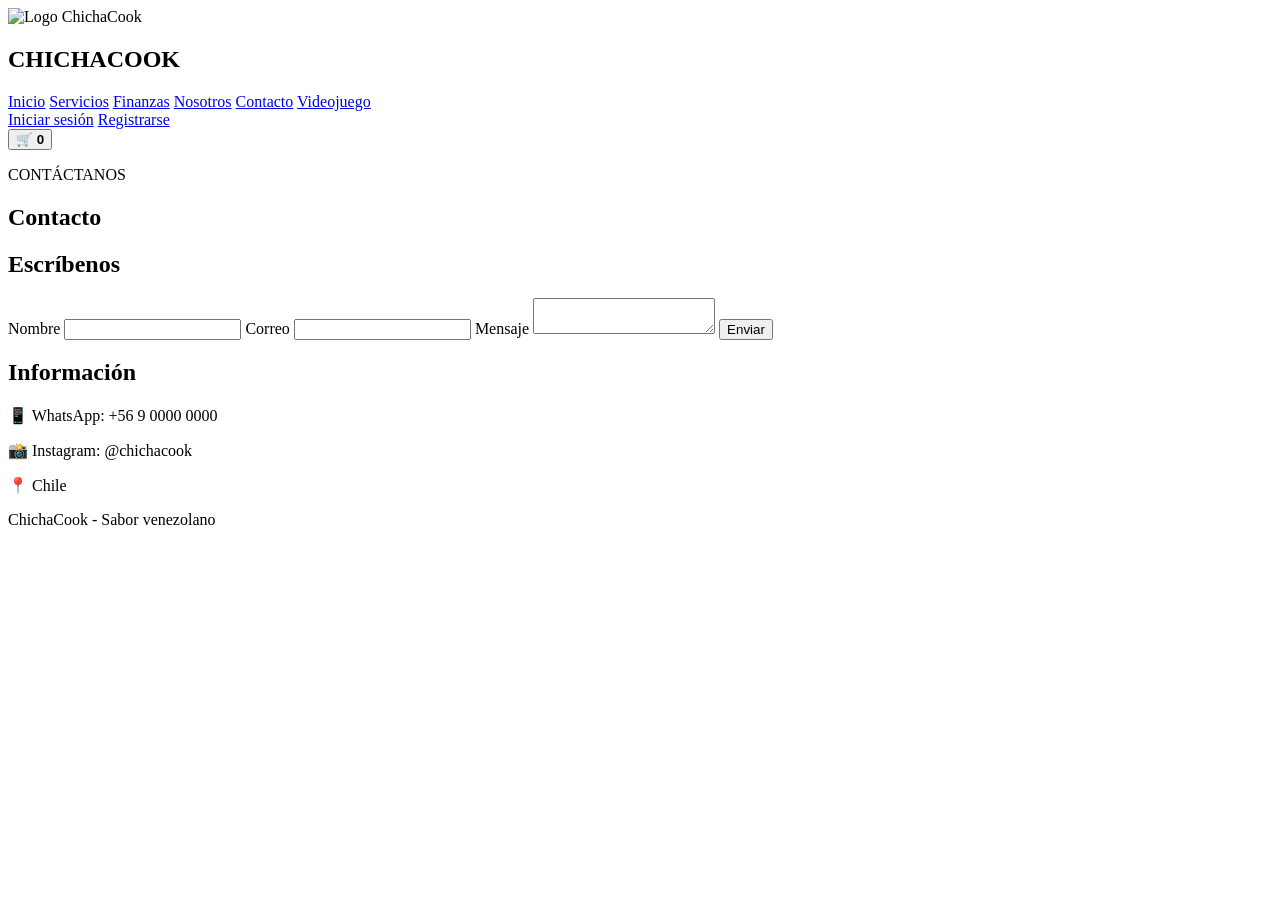
==== contacto.html @ a8760a9f "Add files via upload" ====
<!DOCTYPE html>
<html lang="es">
<head>
    <meta charset="UTF-8">
    <meta name="viewport" content="width=device-width, initial-scale=1.0">
    <link rel="icon" type="image/jpeg" href="imagenes/ChichaCook.png">
    <title>Contacto - ChichaCook</title>
    <link rel="stylesheet" href="css/style.css">
</head>
<body>

<header>
    <div class="logo">
        <img src="imagenes/ChichaCook.png" alt="Logo ChichaCook">
        <h2><span>CHICHA</span>COOK</h2>
    </div>

    <nav class="main-nav" aria-label="Navegación principal">
        <a href="index.html">Inicio</a>
        <a href="servicios.html">Servicios</a>
        <a href="finanzas.html">Finanzas</a>
        <a href="nosotros.html">Nosotros</a>
        <a href="contacto.html">Contacto</a>
        <a href="videojuego.html">Videojuego</a>
    </nav>

    <div class="header-actions">
        <nav class="account-nav" aria-label="Cuenta">
            <a href="login.html">Iniciar sesión</a>
            <a href="registrarse.html">Registrarse</a>
        </nav>
        <button type="button" onclick="mostrarCarrito()" aria-label="Mostrar carrito">🛒 <b id="cantidad">0</b></button>
    </div>
</header>

<section class="seccion">
    <p class="amarillo">CONTÁCTANOS</p>
    <h1>Contacto</h1>

    <div class="contacto">
        <div class="tarjeta">
            <h2>Escríbenos</h2>

            <form onsubmit="enviar(event)">
                <label>Nombre</label>
                <input id="nombre" type="text" required>

                <label>Correo</label>
                <input type="email" required>

                <label>Mensaje</label>
                <textarea required></textarea>

                <button class="boton" type="submit">Enviar</button>
            </form>
        </div>

        <div class="tarjeta">
            <h2>Información</h2>
            <p>📱 WhatsApp: +56 9 0000 0000</p>
            <p>📸 Instagram: @chichacook</p>
            <p>📍 Chile</p>
        </div>
    </div>
</section>

<footer>
    <p>ChichaCook - Sabor venezolano <span class="bandera-venezuela" role="img" aria-label="Bandera de Venezuela"></span></p>
</footer>

<div id="carrito" class="carrito"></div>

<script src="js/script.js"></script>
</body>
</html>
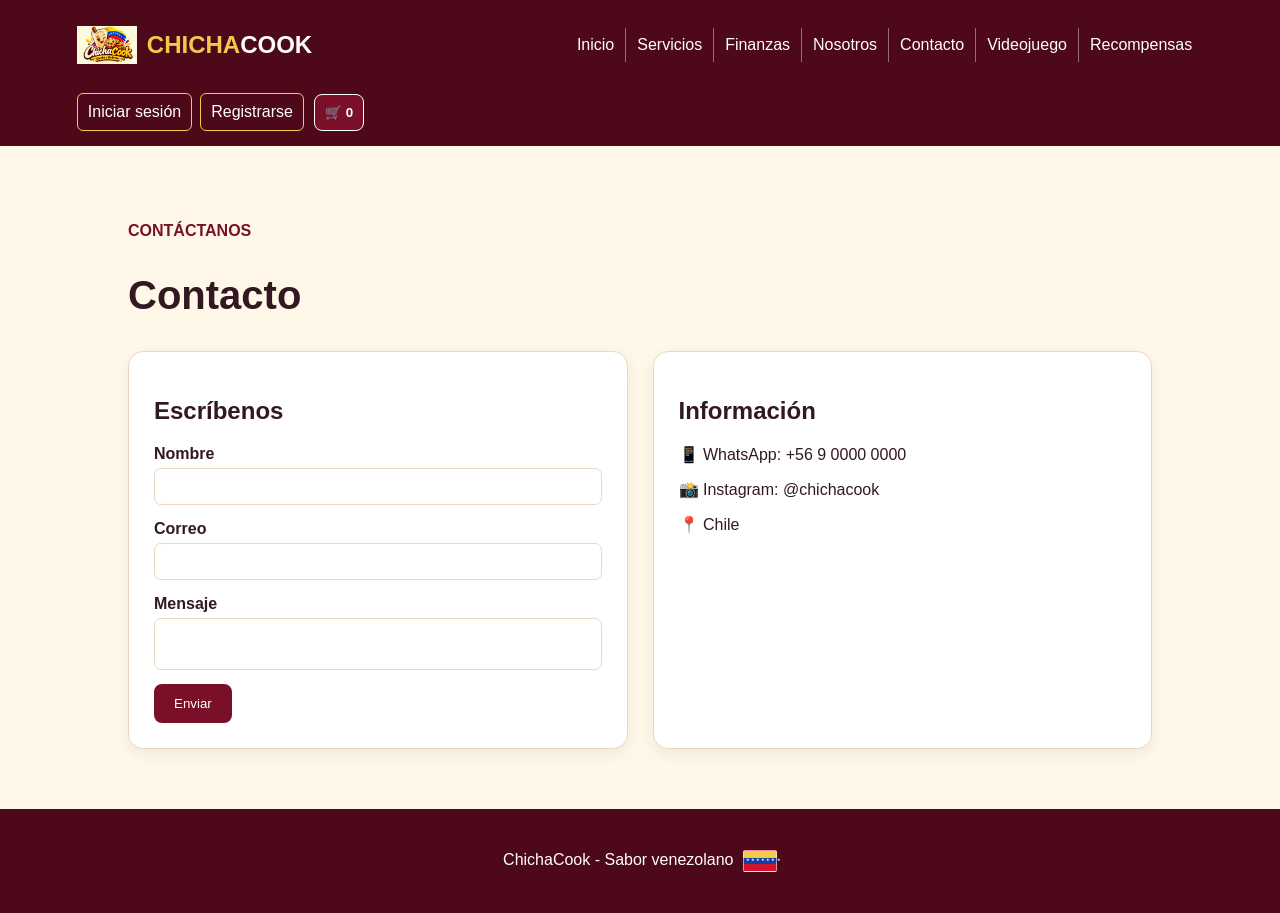
==== commit 90cb2b9c: "Add files via upload" ====
--- a/contacto.html
+++ b/contacto.html
@@ -23,6 +23,7 @@
         <a href="nosotros.html">Nosotros</a>
         <a href="contacto.html">Contacto</a>
         <a href="videojuego.html">Videojuego</a>
+        <a href="recompensas.html">Recompensas</a>
     </nav>
 
     <div class="header-actions">
--- a/css/style.css
+++ b/css/style.css
@@ -0,0 +1,1400 @@
+*{
+    
+}
+
+body {
+    margin: 0;
+    min-height: 100vh;
+    display: flex;
+    flex-direction: column;
+    font-family: Arial;
+    background: #fff8e8;
+    color: #321820;
+}
+
+header {
+    background: #4d0919;
+    color: white;
+    padding: 15px 6%;
+    display: flex;
+    align-items: center;
+    flex-wrap: wrap;
+    gap: 18px;
+}
+
+.logo {
+    display: flex;
+    align-items: center;
+    gap: 10px;
+    margin-right: auto;
+}
+
+.logo img {
+    width: 60px;
+    height: 60px;
+    object-fit: contain;
+}
+
+.logo h2 {
+    margin: 0;
+}
+
+header h2 {
+    margin-right: 0;
+}
+
+header h2 span {
+    color: #f2c94c;
+}
+
+.main-nav,
+.account-nav {
+    display: flex;
+    align-items: center;
+}
+
+.main-nav {
+    gap: 0;
+}
+
+.main-nav a {
+    padding: 8px 11px;
+    border-right: 1px solid #ffffff66;
+    white-space: nowrap;
+}
+
+.main-nav a:last-child {
+    border-right: 0;
+}
+
+.account-nav {
+    gap: 8px;
+}
+
+.account-nav a {
+    padding: 9px 10px;
+    border: 1px solid #f2c94c;
+    border-radius: 6px;
+    white-space: nowrap;
+}
+
+.session-user {
+    color: white;
+    font-weight: bold;
+    white-space: nowrap;
+}
+
+.account-nav .logout-button {
+    padding: 9px 10px;
+    color: white;
+    background: #7a1028;
+    border: 1px solid #f2c94c;
+    border-radius: 6px;
+    white-space: nowrap;
+}
+
+.header-actions {
+    display: flex;
+    align-items: center;
+    gap: 10px;
+}
+
+.main-nav a,
+.account-nav a {
+    color: white;
+    text-decoration: none;
+}
+
+.main-nav a:hover,
+.account-nav a:hover {
+    color: #f2c94c;
+}
+
+header button {
+    background: #7a1028;
+    color: white;
+    border: 1px solid white;
+    padding: 10px;
+    border-radius: 8px;
+    cursor: pointer;
+}
+
+.inicio {
+    padding: 80px 10%;
+    display: flex;
+    justify-content: space-between;
+    align-items: center;
+    gap: 30px;
+}
+
+.inicio div {
+    max-width: 550px;
+}
+
+.inicio h1 {
+    font-size: 50px;
+}
+
+.inicio h1 span {
+    color: #7a1028;
+}
+
+.inicio a:not(.boton) {
+    color: #7a1028;
+    font-weight: bold;
+}
+
+.amarillo {
+    color: #7a1028;
+    font-weight: bold;
+}
+
+.boton {
+    display: inline-block;
+    background: #7a1028;
+    color: white;
+    border: none;
+    padding: 12px 20px;
+    border-radius: 8px;
+    text-decoration: none;
+    cursor: pointer;
+    margin-top: 10px;
+}
+
+.boton:hover {
+    background: #9d2940;
+}
+
+.seccion {
+    padding: 60px 10%;
+}
+
+.seccion h1 {
+    font-size: 40px;
+}
+
+.seccion h2 a {
+    color: #7a1028;
+    text-decoration: none;
+}
+
+.tarjeta {
+    background: white;
+    padding: 25px;
+    border-radius: 15px;
+    border: 1px solid #ead8c2;
+    box-shadow: 0 5px 15px #0001;
+}
+
+.tarjetas {
+    display: flex;
+    gap: 20px;
+    margin: 30px 0;
+}
+
+.tarjetas .tarjeta,
+.precio {
+    flex: 1;
+}
+
+.precio {
+    background: #7a1028;
+    color: white;
+    padding: 25px;
+    border-radius: 15px;
+}
+
+.precio h2 {
+    color: #f2c94c;
+}
+
+.pedido {
+    display: flex;
+    gap: 25px;
+}
+
+.pedido .tarjeta {
+    flex: 1;
+}
+
+label {
+    display: block;
+    margin-top: 15px;
+    font-weight: bold;
+}
+
+select,
+input,
+textarea {
+    width: 100%;
+    padding: 10px;
+    margin-top: 5px;
+    border: 1px solid #ead8c2;
+    border-radius: 7px;
+    box-sizing: border-box;
+}
+
+textarea {
+    resize: none;
+}
+
+.vaso {
+    font-size: 80px;
+}
+
+.contacto {
+    display: flex;
+    gap: 25px;
+}
+
+.contacto .tarjeta {
+    flex: 1;
+}
+
+.login-container {
+    display: grid;
+    grid-template-columns: minmax(240px, 360px) minmax(300px, 440px);
+    align-items: stretch;
+    justify-content: center;
+    gap: 24px;
+    padding: 55px 20px;
+}
+
+.auth-welcome {
+    display: flex;
+    flex-direction: column;
+    justify-content: center;
+    padding: 38px 32px;
+    color: white;
+    background: #4d0919;
+    border-bottom: 6px solid #f2c94c;
+    border-radius: 8px;
+    box-sizing: border-box;
+}
+
+.auth-welcome h1 {
+    margin: 8px 0 14px;
+    color: white;
+    font-size: 34px;
+}
+
+.auth-welcome p:last-child {
+    margin-bottom: 0;
+    line-height: 1.6;
+}
+
+.auth-eyebrow {
+    margin: 0;
+    color: #f2c94c;
+    font-size: 13px;
+    font-weight: bold;
+}
+
+.login-form,
+.register-form {
+    width: 100%;
+    max-width: 440px;
+    padding: 30px;
+    background: white;
+    border: 2px solid #7a1028;
+    border-top: 6px solid #f2c94c;
+    border-radius: 8px;
+    box-shadow: 0 8px 24px #4d091922;
+    box-sizing: border-box;
+}
+
+.login-form h2,
+.register-form h2 {
+    margin: 0 0 22px;
+    color: #7a1028;
+    text-align: center;
+}
+
+.login-form input:focus,
+.register-form input:focus {
+    outline: 2px solid #f2c94c;
+    border-color: #7a1028;
+}
+
+.btn-submit {
+    width: 100%;
+    margin-top: 22px;
+    padding: 12px 18px;
+    color: white;
+    background: #7a1028;
+    border: 0;
+    border-radius: 6px;
+    font: inherit;
+    font-weight: bold;
+    cursor: pointer;
+}
+
+.btn-submit:hover {
+    background: #9d2940;
+}
+
+.form-footer {
+    margin-top: 18px;
+    text-align: center;
+}
+
+.form-footer a {
+    color: #7a1028;
+}
+
+footer {
+    background: #4d0919;
+    color: white;
+    text-align: center;
+    padding: 25px;
+    margin-top: auto;
+}
+
+.bandera-venezuela {
+    position: relative;
+    display: inline-block;
+    width: 34px;
+    height: 22px;
+    margin-left: 5px;
+    vertical-align: middle;
+    border: 1px solid #ffffff88;
+    border-radius: 2px;
+    background: linear-gradient(to bottom, #f2c94c 0 33.33%, #173ea5 33.33% 66.66%, #cf142b 66.66% 100%);
+    box-sizing: border-box;
+}
+
+.bandera-venezuela::after {
+    position: absolute;
+    top: 7px;
+    left: 2px;
+    width: calc(100% - 4px);
+    color: white;
+    content: "★ ★ ★ ★ ★ ★ ★";
+    font-size: 4px;
+    line-height: 1;
+    text-align: center;
+    white-space: nowrap;
+}
+
+.carrito {
+    display: none;
+    position: fixed;
+    right: 20px;
+    top: 80px;
+    width: 300px;
+    max-width: calc(100% - 40px);
+    max-height: calc(100vh - 100px);
+    overflow-y: auto;
+    background: white;
+    padding: 20px;
+    border: 3px solid #f2c94c;
+    border-radius: 15px;
+    box-shadow: 0 5px 20px #0004;
+    z-index: 10;
+    box-sizing: border-box;
+}
+
+.carrito.mostrar {
+    display: block;
+}
+
+.cart-item {
+    padding: 12px 0;
+    border-bottom: 1px solid #ead8c2;
+}
+
+.cart-item label {
+    margin-top: 8px;
+}
+
+.cart-actions {
+    display: flex;
+    gap: 8px;
+}
+
+.cart-actions .boton {
+    flex: 1;
+    margin-top: 8px;
+    padding: 9px 10px;
+}
+
+.trabajadores {
+    display: grid;
+    grid-template-columns: repeat(3, 1fr);
+    gap: 20px;
+    margin-top: 30px;
+}
+
+.trabajador {
+    background: white;
+    padding: 25px;
+    text-align: center;
+    border-radius: 15px;
+    border: 1px solid #ead8c2;
+    box-shadow: 0 5px 15px #0001;
+}
+
+.trabajador h2 {
+    color: #7a1028;
+    margin-bottom: 5px;
+}
+
+.trabajador h3 {
+    color: #9d2940;
+}
+
+.foto {
+    font-size: 65px;
+    background: #f8e7b6;
+    width: 100px;
+    height: 100px;
+    margin: auto;
+    border-radius: 50%;
+    display: flex;
+    align-items: center;
+    justify-content: center;
+}
+
+.game-page {
+    width: min(100% - 48px, 1040px);
+    margin: 0 auto;
+    padding: 48px 0 64px;
+    box-sizing: border-box;
+}
+
+.game-welcome {
+    display: flex;
+    align-items: center;
+    gap: 28px;
+    padding: 32px;
+    color: white;
+    background: #4d0919;
+    border-bottom: 6px solid #f2c94c;
+    border-radius: 16px;
+    box-shadow: 0 8px 24px #4d091922;
+}
+
+.game-logo {
+    width: 112px;
+    height: 112px;
+    flex: 0 0 auto;
+    object-fit: contain;
+    padding: 10px;
+    background: white;
+    border-radius: 50%;
+    box-sizing: border-box;
+}
+
+.game-eyebrow {
+    margin: 0;
+    color: #a32840;
+    font-size: 13px;
+    font-weight: bold;
+    letter-spacing: 1.4px;
+}
+
+.game-welcome .game-eyebrow {
+    color: #f2c94c;
+}
+
+.game-welcome h1 {
+    margin: 8px 0 10px;
+    font-size: clamp(26px, 4vw, 38px);
+    line-height: 1.15;
+}
+
+.game-welcome div > p:last-child {
+    margin: 0;
+    color: #fff4e4;
+    line-height: 1.6;
+}
+
+.blackjack-section {
+    margin-top: 30px;
+    padding: 28px;
+    background: white;
+    border: 1px solid #ead8c2;
+    border-radius: 16px;
+    box-shadow: 0 8px 24px #32182012;
+}
+
+.blackjack-heading,
+.blackjack-footer {
+    display: flex;
+    align-items: center;
+    justify-content: space-between;
+    gap: 18px;
+}
+
+.blackjack-heading h2 {
+    margin: 6px 0 0;
+    color: #4d0919;
+    font-size: 28px;
+}
+
+.blackjack-score {
+    display: flex;
+    flex-wrap: wrap;
+    gap: 10px;
+}
+
+.blackjack-score span {
+    padding: 10px 14px;
+    color: #4d0919;
+    background: #fff8e8;
+    border: 1px solid #ead8c2;
+    border-radius: 999px;
+    white-space: nowrap;
+}
+
+.blackjack-score strong {
+    margin-left: 4px;
+    color: #7a1028;
+}
+
+.blackjack-table {
+    display: grid;
+    gap: 18px;
+    margin: 24px 0;
+    padding: 22px;
+    background: #176244;
+    border: 5px solid #4d0919;
+    border-radius: 24px;
+    box-shadow: inset 0 0 0 2px #f2c94c;
+}
+
+.blackjack-hand {
+    min-height: 142px;
+    padding: 16px;
+    color: white;
+    background: #ffffff0d;
+    border: 1px solid #ffffff38;
+    border-radius: 14px;
+}
+
+.hand-heading {
+    display: flex;
+    align-items: center;
+    justify-content: space-between;
+    gap: 12px;
+}
+
+.hand-heading h3 {
+    margin: 0;
+    font-size: 20px;
+}
+
+.hand-total {
+    color: #f2c94c;
+    font-weight: bold;
+}
+
+.playing-cards {
+    display: flex;
+    flex-wrap: wrap;
+    gap: 12px;
+    min-height: 106px;
+    margin-top: 14px;
+}
+
+.playing-card {
+    position: relative;
+    display: flex;
+    width: 72px;
+    height: 102px;
+    flex: 0 0 auto;
+    flex-direction: column;
+    justify-content: space-between;
+    padding: 8px;
+    color: #321820;
+    background: #fffdf7;
+    border: 2px solid #ead8c2;
+    border-radius: 9px;
+    box-shadow: 0 4px 8px #0003;
+    box-sizing: border-box;
+}
+
+.playing-card.is-dealing {
+    animation: card-deal 420ms cubic-bezier(.2, .8, .25, 1) both;
+}
+
+.playing-card.is-revealing {
+    transform-origin: center;
+    animation: card-reveal 460ms ease-out both;
+}
+
+.playing-cards .playing-card:nth-child(2) {
+    animation-delay: 90ms;
+}
+
+.playing-cards .playing-card:nth-child(3) {
+    animation-delay: 160ms;
+}
+
+.playing-cards .playing-card:nth-child(4) {
+    animation-delay: 230ms;
+}
+
+.playing-card .card-corner {
+    font-size: 16px;
+    font-weight: bold;
+    line-height: 1;
+}
+
+.playing-card .card-suit {
+    align-self: center;
+    font-size: 32px;
+    line-height: 1;
+}
+
+.playing-card.is-red {
+    color: #c51f35;
+}
+
+.playing-card.is-hidden {
+    align-items: center;
+    justify-content: center;
+    color: white;
+    background: repeating-linear-gradient(45deg, #7a1028, #7a1028 8px, #9d2940 8px, #9d2940 16px);
+    border: 3px solid #f2c94c;
+    font-size: 30px;
+}
+
+.blackjack-footer {
+    padding-top: 18px;
+    border-top: 1px solid #ead8c2;
+}
+
+.blackjack-footer p {
+    margin: 0;
+    color: #5c4045;
+    font-weight: bold;
+    line-height: 1.5;
+}
+
+.blackjack-footer .blackjack-message {
+    flex: 1 1 240px;
+    min-height: 24px;
+    padding: 14px 16px;
+    background: #fff8e8;
+    border-left: 4px solid #f2c94c;
+    border-radius: 8px;
+}
+
+.blackjack-message.is-win {
+    color: #176244;
+    background: #e8f5ed;
+    border-left-color: #248451;
+}
+
+.blackjack-message.is-loss {
+    color: #7a1028;
+    background: #fff0f1;
+    border-left-color: #c51f35;
+}
+
+.blackjack-message.is-tie {
+    color: #634c00;
+    background: #fff8d9;
+    border-left-color: #d6a900;
+}
+
+.blackjack-message.message-pop {
+    animation: message-pop 280ms ease-out;
+}
+
+.blackjack-actions {
+    display: flex;
+    flex-wrap: wrap;
+    justify-content: flex-end;
+    gap: 8px;
+}
+
+.bet-control {
+    display: flex;
+    align-items: center;
+    gap: 8px;
+    margin: 0;
+    color: #4d0919;
+    font-size: 14px;
+}
+
+.bet-control input {
+    width: 100px;
+    margin: 0;
+    padding: 10px;
+    font: inherit;
+    font-weight: bold;
+}
+
+.bet-control input:focus-visible {
+    outline: 2px solid #f2c94c;
+    border-color: #7a1028;
+}
+
+.blackjack-actions .bet-control input:disabled {
+    background: #f2ece7;
+}
+
+.blackjack-actions .boton {
+    margin-top: 0;
+    font: inherit;
+    font-weight: bold;
+}
+
+.blackjack-actions .boton:disabled {
+    background: #a99a9c;
+    cursor: not-allowed;
+}
+
+.roulette-section {
+    margin-top: 30px;
+    padding: 28px;
+    background: white;
+    border: 1px solid #ead8c2;
+    border-radius: 16px;
+    box-shadow: 0 8px 24px #32182012;
+}
+
+.roulette-heading {
+    display: flex;
+    align-items: center;
+    justify-content: space-between;
+    gap: 18px;
+}
+
+.roulette-heading h2 {
+    margin: 6px 0;
+    color: #4d0919;
+    font-size: 28px;
+}
+
+.roulette-heading div > p:last-child {
+    margin: 0;
+    color: #5c4045;
+}
+
+.roulette-balance {
+    flex: 0 0 auto;
+    margin: 0;
+    padding: 10px 14px;
+    color: #4d0919;
+    background: #fff8e8;
+    border: 1px solid #ead8c2;
+    border-radius: 999px;
+    font-weight: bold;
+}
+
+.roulette-balance strong {
+    color: #7a1028;
+}
+
+.roulette-layout {
+    display: grid;
+    grid-template-columns: minmax(0, 1fr) 220px;
+    align-items: center;
+    gap: 24px;
+    margin-top: 24px;
+}
+
+.roulette-table-wrap {
+    min-width: 0;
+    padding: 18px;
+    overflow-x: auto;
+    background: #176244;
+    border: 4px solid #4d0919;
+    border-radius: 16px;
+    box-shadow: inset 0 0 0 2px #f2c94c;
+}
+
+.roulette-board {
+    display: grid;
+    min-width: 470px;
+    grid-template-columns: repeat(13, minmax(30px, 1fr));
+    grid-template-rows: repeat(3, 44px);
+    gap: 4px;
+}
+
+.roulette-number {
+    color: white;
+    background: #252525;
+    border: 1px solid #ffffffaa;
+    border-radius: 5px;
+    font: inherit;
+    font-weight: bold;
+    cursor: pointer;
+    transition: transform 120ms ease, box-shadow 120ms ease;
+}
+
+.roulette-number.is-red {
+    background: #c51f35;
+}
+
+.roulette-number.is-green {
+    background: #16844f;
+}
+
+.roulette-number:hover,
+.roulette-number.is-selected {
+    z-index: 1;
+    outline: 3px solid #f2c94c;
+    outline-offset: 1px;
+    transform: scale(1.06);
+}
+
+.roulette-number:focus-visible,
+.roulette-bet-choice:focus-visible,
+.roulette-play .boton:focus-visible {
+    outline: 3px solid #f2c94c;
+    outline-offset: 3px;
+}
+
+.roulette-bet-options {
+    display: flex;
+    flex-wrap: wrap;
+    gap: 8px;
+    margin-top: 16px;
+}
+
+.roulette-bet-choice {
+    padding: 9px 15px;
+    color: #321820;
+    background: white;
+    border: 2px solid #ead8c2;
+    border-radius: 999px;
+    font: inherit;
+    font-weight: bold;
+    cursor: pointer;
+}
+
+.roulette-bet-choice.is-selected {
+    outline: 2px solid #f2c94c;
+    border-color: #7a1028;
+}
+
+.roulette-bet-choice.roulette-red {
+    color: white;
+    background: #c51f35;
+    border-color: #c51f35;
+}
+
+.roulette-bet-choice.roulette-black {
+    color: white;
+    background: #252525;
+    border-color: #252525;
+}
+
+.roulette-selection {
+    min-height: 22px;
+    margin: 12px 0 0;
+    color: white;
+    font-weight: bold;
+}
+
+.roulette-play {
+    display: flex;
+    align-items: center;
+    flex-direction: column;
+    gap: 12px;
+    text-align: center;
+}
+
+.roulette-wheel {
+    position: relative;
+    display: grid;
+    width: 136px;
+    height: 136px;
+    place-items: center;
+    background: repeating-conic-gradient(#c51f35 0deg 9.47deg, #202020 9.47deg 18.94deg, #16844f 18.94deg 28.42deg);
+    border: 8px solid #f2c94c;
+    border-radius: 50%;
+    box-shadow: 0 5px 14px #32182033, inset 0 0 0 6px #4d0919;
+}
+
+.roulette-ball-track {
+    position: absolute;
+    z-index: 1;
+    inset: 8px;
+    border-radius: 50%;
+    pointer-events: none;
+}
+
+.roulette-ball-track.is-spinning {
+    animation: roulette-ball-spin 1800ms cubic-bezier(.12, .75, .2, 1) both;
+}
+
+.roulette-ball {
+    position: absolute;
+    top: 2px;
+    left: 50%;
+    width: 12px;
+    height: 12px;
+    background: radial-gradient(circle at 35% 30%, #fff, #ddd 60%, #777);
+    border: 1px solid #4d0919;
+    border-radius: 50%;
+    box-shadow: 0 1px 4px #0009;
+    transform: translateX(-50%);
+}
+
+.roulette-wheel #roulette-result {
+    position: relative;
+    z-index: 2;
+    display: grid;
+    width: 56px;
+    height: 56px;
+    place-items: center;
+    color: #f2c94c;
+    background: #4d0919;
+    border: 2px solid #f2c94c;
+    border-radius: 50%;
+    font-size: 24px;
+    font-weight: bold;
+}
+
+.roulette-wheel.is-spinning {
+    animation: roulette-spin 1800ms cubic-bezier(.15, .7, .1, 1) both;
+}
+
+.roulette-play .bet-control {
+    justify-content: center;
+}
+
+.roulette-play .boton {
+    width: 100%;
+    max-width: 220px;
+    margin-top: 0;
+    font: inherit;
+    font-weight: bold;
+}
+
+.roulette-play .boton:disabled,
+.roulette-bet-choice:disabled,
+.roulette-number:disabled,
+.bet-control input:disabled {
+    cursor: not-allowed;
+    opacity: .65;
+}
+
+.roulette-message {
+    min-height: 42px;
+    margin: 0;
+    color: #5c4045;
+    font-weight: bold;
+    line-height: 1.5;
+}
+
+.roulette-message.is-win {
+    color: #176244;
+}
+
+.roulette-message.is-loss {
+    color: #7a1028;
+}
+
+@keyframes roulette-spin {
+    from {
+        transform: rotate(0);
+    }
+    to {
+        transform: rotate(1440deg);
+    }
+}
+
+@keyframes roulette-ball-spin {
+    from {
+        transform: rotate(0);
+    }
+    to {
+        transform: rotate(-1440deg);
+    }
+}
+
+@keyframes card-deal {
+    from {
+        opacity: 0;
+        transform: translate(-28px, -18px) rotate(-12deg) scale(.82);
+    }
+    to {
+        opacity: 1;
+        transform: translate(0, 0) rotate(0) scale(1);
+    }
+}
+
+@keyframes card-reveal {
+    from {
+        opacity: .55;
+        transform: rotateY(90deg);
+    }
+    to {
+        opacity: 1;
+        transform: rotateY(0);
+    }
+}
+
+@keyframes message-pop {
+    from {
+        opacity: .5;
+        transform: translateY(5px) scale(.98);
+    }
+    to {
+        opacity: 1;
+        transform: translateY(0) scale(1);
+    }
+}
+
+@media (prefers-reduced-motion: reduce) {
+    .playing-card.is-dealing,
+    .playing-card.is-revealing,
+    .blackjack-message.message-pop,
+    .roulette-wheel.is-spinning,
+    .roulette-ball-track.is-spinning {
+        animation-duration: 1ms;
+        animation-iteration-count: 1;
+    }
+}
+
+.rewards-page {
+    width: min(100% - 48px, 1000px);
+    margin: 0 auto;
+    padding: 54px 0 68px;
+    box-sizing: border-box;
+}
+
+.rewards-welcome {
+    padding: 36px;
+    color: white;
+    background: #4d0919;
+    border-bottom: 6px solid #f2c94c;
+    border-radius: 16px;
+    box-shadow: 0 8px 24px #4d091922;
+}
+
+.rewards-eyebrow {
+    margin: 0;
+    color: #a32840;
+    font-size: 13px;
+    font-weight: bold;
+    letter-spacing: 1.4px;
+}
+
+.rewards-welcome .rewards-eyebrow {
+    color: #f2c94c;
+}
+
+.rewards-welcome h1 {
+    margin: 10px 0;
+    font-size: clamp(30px, 5vw, 42px);
+}
+
+.rewards-welcome p:last-child {
+    margin: 0;
+    color: #fff4e4;
+    line-height: 1.6;
+}
+
+.reward-card {
+    display: flex;
+    align-items: center;
+    gap: 28px;
+    margin-top: 28px;
+    padding: 32px;
+    background: white;
+    border: 1px solid #ead8c2;
+    border-radius: 16px;
+    box-shadow: 0 8px 24px #32182012;
+}
+
+.reward-icon {
+    display: grid;
+    width: 144px;
+    height: 144px;
+    flex: 0 0 auto;
+    place-items: center;
+    background: #fff8e8;
+    border: 2px solid #f2c94c;
+    border-radius: 50%;
+    font-size: 76px;
+}
+
+.reward-details h2 {
+    margin: 6px 0 10px;
+    color: #4d0919;
+    font-size: 30px;
+}
+
+.reward-details > p:not(.rewards-eyebrow):not(.reward-cost):not(.redeem-message) {
+    margin: 0;
+    color: #5c4045;
+    line-height: 1.6;
+}
+
+.reward-details .reward-balance {
+    margin-top: 14px !important;
+    color: #176244 !important;
+    font-weight: bold;
+}
+
+.reward-cost {
+    margin: 18px 0 4px;
+    color: #7a1028;
+    font-size: 32px;
+    font-weight: bold;
+}
+
+.reward-cost span {
+    font-size: 17px;
+}
+
+.reward-details .boton {
+    font: inherit;
+    font-weight: bold;
+}
+
+.reward-details .boton:disabled {
+    background: #6b806f;
+    cursor: default;
+}
+
+.redeem-message {
+    margin: 14px 0 0;
+    color: #176244;
+    font-weight: bold;
+    line-height: 1.5;
+}
+
+.redeem-message.is-redeem-error {
+    color: #7a1028;
+}
+
+@media (max-width: 900px) {
+    header {
+        justify-content: space-between;
+    }
+
+    .logo {
+        margin-right: auto;
+    }
+
+    .main-nav {
+        order: 3;
+        width: 100%;
+        overflow-x: auto;
+        justify-content: center;
+        padding: 5px 0;
+    }
+}
+
+@media (max-width: 700px) {
+    .login-container {
+        grid-template-columns: minmax(0, 440px);
+        gap: 16px;
+        padding: 36px 20px;
+    }
+
+    .auth-welcome {
+        padding: 26px 24px;
+    }
+
+    .auth-welcome h1 {
+        font-size: 28px;
+    }
+
+    .header-actions {
+        width: 100%;
+        justify-content: flex-end;
+    }
+
+    .main-nav {
+        justify-content: flex-start;
+    }
+
+    .inicio,
+    .pedido,
+    .tarjetas,
+    .contacto {
+        flex-direction: column;
+    }
+
+    .inicio h1 {
+        font-size: 35px;
+    }
+
+    .trabajadores {
+        grid-template-columns: repeat(1, 1fr);
+    }
+
+    .seccion {
+        padding: 40px 6%;
+    }
+
+    .game-page {
+        width: min(100% - 32px, 640px);
+        padding: 32px 0 44px;
+    }
+
+    .rewards-page {
+        width: min(100% - 32px, 640px);
+        padding: 36px 0 48px;
+    }
+
+    .game-welcome {
+        gap: 20px;
+        padding: 26px;
+    }
+
+    .game-logo {
+        width: 88px;
+        height: 88px;
+    }
+
+    .blackjack-section {
+        padding: 22px;
+    }
+
+    .blackjack-heading {
+        align-items: flex-start;
+        flex-direction: column;
+    }
+
+    .blackjack-table {
+        padding: 14px;
+    }
+
+    .roulette-section {
+        padding: 22px;
+    }
+
+    .roulette-layout {
+        grid-template-columns: minmax(0, 1fr);
+    }
+
+    .roulette-play {
+        display: grid;
+        grid-template-columns: auto 1fr;
+        justify-items: center;
+    }
+
+    .roulette-wheel {
+        grid-row: span 3;
+    }
+}
+
+@media (max-width: 420px) {
+    .game-page {
+        width: min(100% - 24px, 360px);
+    }
+
+    .game-welcome {
+        align-items: flex-start;
+        flex-direction: column;
+        padding: 22px;
+    }
+
+    .game-logo {
+        width: 72px;
+        height: 72px;
+    }
+
+    .rewards-page {
+        width: min(100% - 24px, 360px);
+    }
+
+    .rewards-welcome {
+        padding: 24px;
+    }
+
+    .reward-card {
+        align-items: flex-start;
+        flex-direction: column;
+        gap: 20px;
+        padding: 22px;
+    }
+
+    .reward-icon {
+        width: 100px;
+        height: 100px;
+        font-size: 54px;
+    }
+
+    .reward-details h2 {
+        font-size: 26px;
+    }
+
+    .blackjack-section {
+        padding: 18px 14px;
+    }
+
+    .roulette-section {
+        padding: 18px 14px;
+    }
+
+    .roulette-heading {
+        align-items: flex-start;
+        flex-direction: column;
+    }
+
+    .roulette-heading h2 {
+        font-size: 24px;
+    }
+
+    .roulette-table-wrap {
+        padding: 12px;
+    }
+
+    .roulette-play {
+        grid-template-columns: 1fr;
+    }
+
+    .roulette-wheel {
+        grid-row: auto;
+    }
+
+    .blackjack-heading h2 {
+        font-size: 24px;
+    }
+
+    .blackjack-score {
+        gap: 7px;
+    }
+
+    .blackjack-score span {
+        padding: 8px 10px;
+        font-size: 14px;
+    }
+
+    .blackjack-table {
+        padding: 10px;
+        border-radius: 18px;
+    }
+
+    .blackjack-hand {
+        padding: 12px 10px;
+    }
+
+    .playing-cards {
+        gap: 8px;
+    }
+
+    .playing-card {
+        width: 60px;
+        height: 86px;
+        padding: 6px;
+    }
+
+    .playing-card .card-suit {
+        font-size: 26px;
+    }
+
+    .blackjack-footer {
+        align-items: stretch;
+        flex-direction: column;
+    }
+
+    .blackjack-actions {
+        justify-content: stretch;
+    }
+
+    .blackjack-actions .boton {
+        flex: 1 1 130px;
+    }
+}
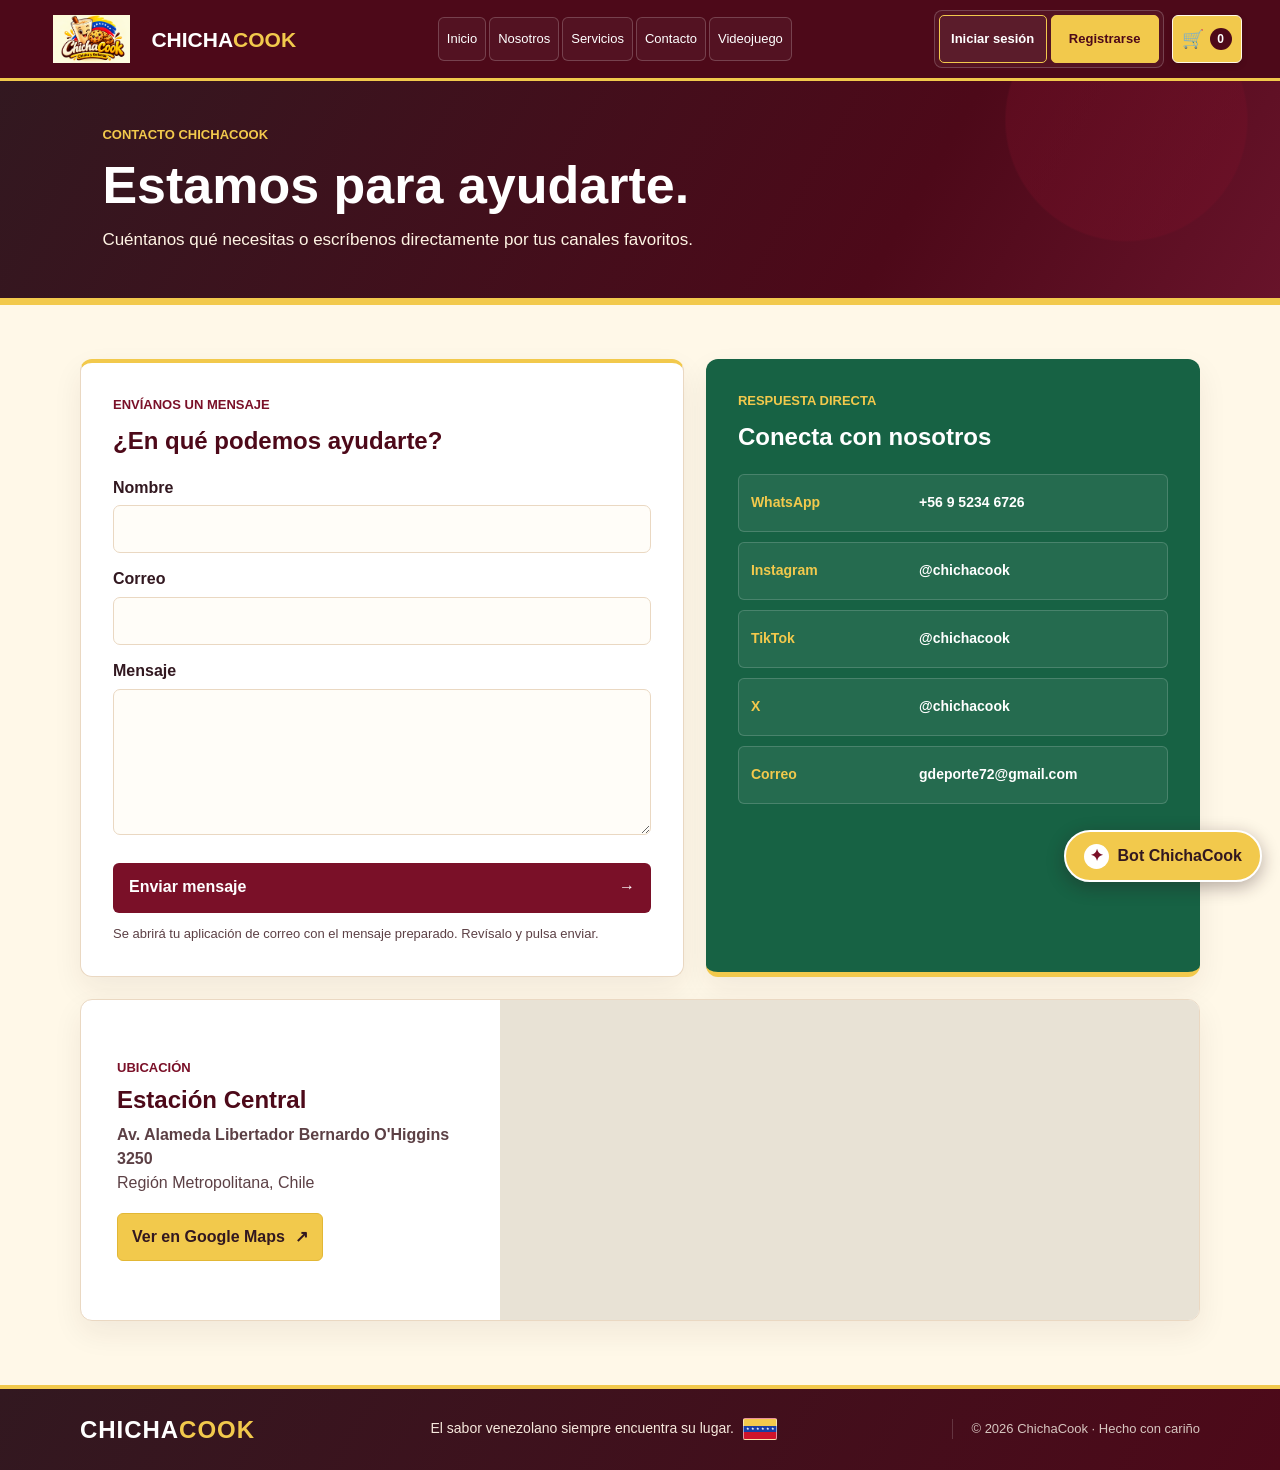
==== commit 3b5a3e30: "Add files via upload" ====
--- a/contacto.html
+++ b/contacto.html
@@ -4,26 +4,28 @@
 <head>
     <meta charset="UTF-8">
     <meta name="viewport" content="width=device-width, initial-scale=1.0">
-    <link rel="icon" type="image/jpeg" href="imagenes/ChichaCook.png">
+    <link rel="icon" type="image/png" href="imagenes/ChichaCook.png">
     <title>Contacto - ChichaCook</title>
     <link rel="stylesheet" href="css/style.css">
 </head>
 <body>
 
 <header>
-    <div class="logo">
-        <img src="imagenes/ChichaCook.png" alt="Logo ChichaCook">
-        <h2><span>CHICHA</span>COOK</h2>
-    </div>
+    <a class="logo" href="index.html" aria-label="ChichaCook, inicio">
+        <img src="imagenes/ChichaCook.png" alt="Logotipo de ChichaCook" decoding="async">
+        <span class="logo-name"><span>CHICHA</span><span class="logo-accent">COOK</span></span>
+    </a>
 
-    <nav class="main-nav" aria-label="Navegación principal">
-        <a href="index.html">Inicio</a>
+    <button class="menu-toggle" type="button" onclick="toggleMenu()" aria-label="Abrir menú" aria-expanded="false" aria-controls="main-nav">
+        <span class="menu-icon" aria-hidden="true"></span>
+    </button>
+
+    <nav class="main-nav" id="main-nav" aria-label="Navegación principal">
+                <a href="index.html">Inicio</a>
+        <a href="nosotros.html">Nosotros</a>
         <a href="servicios.html">Servicios</a>
-        <a href="finanzas.html">Finanzas</a>
-        <a href="nosotros.html">Nosotros</a>
         <a href="contacto.html">Contacto</a>
         <a href="videojuego.html">Videojuego</a>
-        <a href="recompensas.html">Recompensas</a>
     </nav>
 
     <div class="header-actions">
@@ -31,43 +33,79 @@
             <a href="login.html">Iniciar sesión</a>
             <a href="registrarse.html">Registrarse</a>
         </nav>
-        <button type="button" onclick="mostrarCarrito()" aria-label="Mostrar carrito">🛒 <b id="cantidad">0</b></button>
+        <button type="button" onclick="mostrarCarrito()" aria-label="Mostrar carrito" aria-expanded="false"><span class="cart-icon" aria-hidden="true">🛒</span><b id="cantidad">0</b></button>
     </div>
 </header>
 
-<section class="seccion">
-    <p class="amarillo">CONTÁCTANOS</p>
-    <h1>Contacto</h1>
+<main class="contact-page">
+    <section class="contact-hero" aria-labelledby="contact-page-title">
+        <p class="services-eyebrow">CONTACTO CHICHACOOK</p>
+        <h1 id="contact-page-title">Estamos para ayudarte.</h1>
+        <p>Cuéntanos qué necesitas o escríbenos directamente por tus canales favoritos.</p>
+    </section>
 
-    <div class="contacto">
-        <div class="tarjeta">
-            <h2>Escríbenos</h2>
+    <div class="contact-content">
+        <div class="contact-grid">
+            <section class="contact-form-panel" aria-labelledby="contact-form-title">
+                <p class="services-eyebrow services-eyebrow-dark">ENVÍANOS UN MENSAJE</p>
+                <h2 id="contact-form-title">¿En qué podemos ayudarte?</h2>
+                <form onsubmit="enviar(event)">
+                    <label for="nombre">Nombre</label>
+                    <input id="nombre" name="nombre" type="text" autocomplete="name" required>
 
-            <form onsubmit="enviar(event)">
-                <label>Nombre</label>
-                <input id="nombre" type="text" required>
+                    <label for="correo-contacto">Correo</label>
+                    <input id="correo-contacto" name="correo" type="email" autocomplete="email" required>
 
-                <label>Correo</label>
-                <input type="email" required>
+                    <label for="mensaje-contacto">Mensaje</label>
+                    <textarea id="mensaje-contacto" name="mensaje" rows="5" required></textarea>
 
-                <label>Mensaje</label>
-                <textarea required></textarea>
+                    <button class="boton contact-submit" type="submit">Enviar mensaje <span aria-hidden="true">→</span></button>
+                    <p class="contact-mail-note">Se abrirá tu aplicación de correo con el mensaje preparado. Revísalo y pulsa enviar.</p>
+                </form>
+            </section>
 
-                <button class="boton" type="submit">Enviar</button>
-            </form>
-        </div>
+            <aside class="contact-info-panel" aria-labelledby="contact-info-title">
+                <p class="services-eyebrow">RESPUESTA DIRECTA</p>
+                <h2 id="contact-info-title">Conecta con nosotros</h2>
+                <div class="contact-channel contact-channel-static">
+                    <span>WhatsApp</span><strong>+56 9 5234 6726</strong>
+                </div>
+                <div class="contact-channel contact-channel-static">
+                    <span>Instagram</span><strong>@chichacook</strong>
+                </div>
+                <div class="contact-channel contact-channel-static">
+                    <span>TikTok</span><strong>@chichacook</strong>
+                </div>
+                <div class="contact-channel contact-channel-static">
+                    <span>X</span><strong>@chichacook</strong>
+                </div>
+                <div class="contact-channel contact-channel-static">
+                    <span>Correo</span><strong>gdeporte72@gmail.com</strong>
+                </div>
+            </aside>
 
-        <div class="tarjeta">
-            <h2>Información</h2>
-            <p>📱 WhatsApp: +56 9 0000 0000</p>
-            <p>📸 Instagram: @chichacook</p>
-            <p>📍 Chile</p>
+            <section class="contact-map-panel" aria-labelledby="contact-map-title">
+                <div class="contact-map-copy">
+                    <p class="services-eyebrow services-eyebrow-dark">UBICACIÓN</p>
+                    <h2 id="contact-map-title">Estación Central</h2>
+                    <p class="contact-address">Av. Alameda Libertador Bernardo O'Higgins 3250</p>
+                    <p>Región Metropolitana, Chile</p>
+                    <a class="contact-map-link" href="https://www.google.com/maps/search/?api=1&amp;query=Av.%20Alameda%20Libertador%20Bernardo%20O%27Higgins%203250%2C%20Estaci%C3%B3n%20Central%2C%20Santiago%20de%20Chile" target="_blank" rel="noopener noreferrer">Ver en Google Maps <span aria-hidden="true">↗</span></a>
+                </div>
+                <iframe
+                    src="https://maps.google.com/maps?q=Av.%20Alameda%20Libertador%20Bernardo%20O%27Higgins%203250%2C%20Estaci%C3%B3n%20Central%2C%20Santiago%20de%20Chile&amp;z=16&amp;output=embed"
+                    title="Mapa de Av. Alameda Libertador Bernardo O'Higgins 3250, Estación Central"
+                    loading="lazy"
+                    referrerpolicy="no-referrer-when-downgrade"></iframe>
+            </section>
         </div>
     </div>
-</section>
+</main>
 
-<footer>
-    <p>ChichaCook - Sabor venezolano <span class="bandera-venezuela" role="img" aria-label="Bandera de Venezuela"></span></p>
+<footer class="site-footer">
+    <a class="footer-brand" href="index.html">CHICHA<span>COOK</span></a>
+    <p>El sabor venezolano siempre encuentra su lugar. <span class="bandera-venezuela" role="img" aria-label="Bandera de Venezuela"></span></p>
+    <small>© 2026 ChichaCook · Hecho con cariño</small>
 </footer>
 
 <div id="carrito" class="carrito"></div>
--- a/css/style.css
+++ b/css/style.css
@@ -1,13 +1,11 @@
-*{
-    
-}
-
 body {
     margin: 0;
     min-height: 100vh;
     display: flex;
     flex-direction: column;
-    font-family: Arial;
+    font-family: "Segoe UI", Arial, sans-serif;
+    font-size: 16px;
+    line-height: 1.55;
     background: #fff8e8;
     color: #321820;
 }
@@ -15,28 +13,46 @@
 header {
     background: #4d0919;
     color: white;
-    padding: 15px 6%;
+    padding: 12px 6%;
     display: flex;
     align-items: center;
     flex-wrap: wrap;
-    gap: 18px;
+    gap: 14px;
+    border-bottom: 3px solid #f2c94c;
 }
 
 .logo {
     display: flex;
     align-items: center;
-    gap: 10px;
+    gap: 8px;
     margin-right: auto;
+    color: inherit;
+    flex-shrink: 0;
+    text-decoration: none;
 }
 
 .logo img {
-    width: 60px;
-    height: 60px;
+    display: block;
+    width: 150px;
+    height: 64px;
     object-fit: contain;
 }
 
-.logo h2 {
-    margin: 0;
+.logo-name {
+    color: white;
+    font-size: 28px;
+    font-weight: bold;
+    line-height: 1;
+    white-space: nowrap;
+}
+
+.logo-accent {
+    color: #f2c94c;
+}
+
+.logo:focus-visible {
+    outline: 2px solid #f2c94c;
+    outline-offset: 4px;
 }
 
 header h2 {
@@ -54,32 +70,67 @@
 }
 
 .main-nav {
-    gap: 0;
+    gap: 6px;
 }
 
 .main-nav a {
-    padding: 8px 11px;
-    border-right: 1px solid #ffffff66;
+    display: inline-flex;
+    min-height: 48px;
+    align-items: center;
+    justify-content: center;
+    padding: 0 12px;
+    border: 1px solid #ffffff33;
+    border-radius: 6px;
+    background: #ffffff0a;
     white-space: nowrap;
-}
-
-.main-nav a:last-child {
-    border-right: 0;
+    box-sizing: border-box;
+    transition: color 140ms ease, background 140ms ease, border-color 140ms ease;
 }
 
 .account-nav {
-    gap: 8px;
+    gap: 4px;
+    padding: 4px;
+    background: #ffffff0b;
+    border: 1px solid #ffffff33;
+    border-radius: 8px;
 }
 
 .account-nav a {
-    padding: 9px 10px;
+    display: inline-flex;
+    width: 120px;
+    min-width: 120px;
+    flex: 0 0 120px;
+    min-height: 48px;
+    align-items: center;
+    justify-content: center;
+    padding: 0 12px;
+    border: 1px solid #f2c94c;
+    border-radius: 5px;
+    background: #ffffff0a;
+    box-sizing: border-box;
+    font-weight: bold;
+    white-space: nowrap;
+    transition: color 140ms ease, background 140ms ease;
+}
+
+.account-nav a:last-child {
+    color: #4d0919;
+    background: #f2c94c;
+}
+
+.session-user {
+    color: white;
+    font-weight: bold;
+    white-space: nowrap;
+}
+
+.session-points {
+    padding: 7px 9px;
+    color: #4d0919;
+    background: #fff8e8;
     border: 1px solid #f2c94c;
     border-radius: 6px;
-    white-space: nowrap;
-}
-
-.session-user {
-    color: white;
+    font-size: 13px;
     font-weight: bold;
     white-space: nowrap;
 }
@@ -110,6 +161,23 @@
     color: #f2c94c;
 }
 
+.main-nav a:hover,
+.account-nav a:first-child:hover {
+    background: #ffffff1a;
+    border-color: #f2c94c;
+}
+
+.account-nav a:last-child:hover {
+    color: #4d0919;
+    background: #ffdc68;
+}
+
+.main-nav a:focus-visible,
+.account-nav a:focus-visible {
+    outline: 2px solid #f2c94c;
+    outline-offset: 2px;
+}
+
 header button {
     background: #7a1028;
     color: white;
@@ -119,29 +187,753 @@
     cursor: pointer;
 }
 
-.inicio {
-    padding: 80px 10%;
+header button[aria-label="Mostrar carrito"] {
+    display: inline-flex;
+    min-width: 54px;
+    min-height: 48px;
+    align-items: center;
+    justify-content: center;
+    gap: 6px;
+    padding: 6px 9px;
+    color: #4d0919;
+    background: #f2c94c;
+    border: 1px solid #fff8e8;
+    border-radius: 6px;
+    font-size: 18px;
+    box-shadow: 0 2px 6px #0002;
+}
+
+header button[aria-label="Mostrar carrito"] .cart-icon {
+    display: block;
+    flex: 0 0 auto;
+    line-height: 1;
+}
+
+header button[aria-label="Mostrar carrito"]:hover {
+    background: #ffdc68;
+}
+
+header button[aria-label="Mostrar carrito"] b {
+    display: grid;
+    min-width: 22px;
+    height: 22px;
+    place-items: center;
+    padding: 0 4px;
+    color: white;
+    background: #4d0919;
+    border-radius: 999px;
+    box-sizing: border-box;
+    font-size: 12px;
+}
+
+.menu-toggle {
+    display: none;
+    width: 44px;
+    height: 44px;
+    place-items: center;
+    border-color: #f2c94c;
+}
+
+.menu-icon,
+.menu-icon::before,
+.menu-icon::after {
+    display: block;
+    width: 20px;
+    height: 2px;
+    background: currentColor;
+}
+
+.menu-icon {
+    position: relative;
+}
+
+.menu-icon::before,
+.menu-icon::after {
+    position: absolute;
+    left: 0;
+    content: "";
+}
+
+.menu-icon::before {
+    top: -6px;
+}
+
+.menu-icon::after {
+    top: 6px;
+}
+
+.menu-toggle:focus-visible {
+    outline: 2px solid #f2c94c;
+    outline-offset: 3px;
+}
+
+.aviso-fondo {
+    position: fixed;
+    inset: 0;
+    z-index: 1200;
+    display: grid;
+    place-items: center;
+    padding: 16px;
+    background: #321820aa;
+    box-sizing: border-box;
+}
+
+.aviso-cuadro {
+    width: min(440px, 100%);
+    padding: 24px;
+    color: #321820;
+    background: white;
+    border: 1px solid #ead8c2;
+    border-top: 6px solid #f2c94c;
+    border-radius: 8px;
+    box-shadow: 0 12px 36px #0005;
+    box-sizing: border-box;
+}
+
+.aviso-cuadro h2 {
+    margin: 0 0 10px;
+    color: #4d0919;
+    font-size: 22px;
+}
+
+.aviso-cuadro p {
+    margin: 0;
+    line-height: 1.55;
+}
+
+.aviso-cuadro.is-error {
+    border-top-color: #c51f35;
+}
+
+.aviso-cuadro.is-success {
+    border-top-color: #248451;
+}
+
+.aviso-boton {
+    width: 100%;
+    min-height: 44px;
+    margin-top: 20px;
+    padding: 10px 16px;
+    color: white;
+    background: #7a1028;
+    border: 0;
+    border-radius: 6px;
+    font: inherit;
+    font-weight: bold;
+    cursor: pointer;
+}
+
+.aviso-boton:hover {
+    background: #9d2940;
+}
+
+.aviso-boton:focus-visible {
+    outline: 3px solid #f2c94c;
+    outline-offset: 3px;
+}
+
+.home-page {
+    width: 100%;
+}
+
+.home-banner {
+    position: relative;
+    display: grid;
+    grid-template-columns: minmax(0, 1.1fr) minmax(280px, .9fr);
+    align-items: center;
+    gap: 40px;
+    min-height: 390px;
+    padding: 54px max(8%, calc((100% - 1120px) / 2));
+    overflow: hidden;
+    color: white;
+    background: #4d0919;
+    border-bottom: 7px solid #f2c94c;
+    box-sizing: border-box;
+}
+
+.home-banner::after {
+    position: absolute;
+    right: -90px;
+    bottom: -180px;
+    width: 460px;
+    height: 460px;
+    border: 1px solid #ffffff24;
+    border-radius: 50%;
+    box-shadow: 0 0 0 35px #ffffff08, 0 0 0 70px #ffffff06;
+    content: "";
+    pointer-events: none;
+}
+
+.home-banner-copy,
+.home-banner-product {
+    position: relative;
+    z-index: 1;
+}
+
+.home-eyebrow,
+.home-kicker {
+    margin: 0 0 10px;
+    color: #a32840;
+    font-size: 13px;
+    font-weight: bold;
+}
+
+.home-eyebrow {
+    display: table;
+    margin-bottom: 16px;
+    padding: 6px 10px;
+    color: #f2c94c;
+    border: 1px solid #f2c94c77;
+    border-radius: 4px;
+    background: #ffffff0b;
+}
+
+.home-banner h1 {
+    max-width: 600px;
+    margin: 0;
+    font-size: 48px;
+    line-height: 1.04;
+}
+
+.home-banner-copy > p:not(.home-eyebrow) {
+    max-width: 470px;
+    margin: 18px 0 0;
+    color: #fff4e4;
+    font-size: 17px;
+}
+
+.home-banner-actions {
     display: flex;
+    flex-wrap: wrap;
+    align-items: center;
+    gap: 20px;
+    margin-top: 24px;
+}
+
+.home-button {
+    display: inline-flex;
+    min-height: 48px;
+    align-items: center;
+    justify-content: center;
+    gap: 12px;
+    padding: 0 18px;
+    color: #321820;
+    background: #f2c94c;
+    border-radius: 6px;
+    font-weight: bold;
+    text-decoration: none;
+}
+
+.home-button:hover {
+    background: #ffdc68;
+}
+
+.home-text-link {
+    display: inline-flex;
+    min-height: 48px;
+    align-items: center;
+    justify-content: center;
+    padding: 0 16px;
+    color: white;
+    border: 1px solid #ffffff99;
+    border-radius: 6px;
+    background: #ffffff0b;
+    font-weight: bold;
+    text-decoration: none;
+    transition: color 140ms ease, background 140ms ease, border-color 140ms ease;
+}
+
+.home-text-link:hover {
+    color: #f2c94c;
+    border-color: #f2c94c;
+    background: #ffffff18;
+}
+
+.home-text-link:focus-visible {
+    outline: 2px solid #f2c94c;
+    outline-offset: 3px;
+}
+
+.home-banner-product {
+    display: grid;
+    grid-template-rows: minmax(0, 1fr) auto;
+    height: 300px;
+    min-height: 300px;
+    padding: 14px;
+    background: #fff8e8;
+    border: 5px solid #f2c94c;
+    border-radius: 10px;
+    box-shadow: 0 16px 36px #16040a55;
+    box-sizing: border-box;
+}
+
+.home-banner-product img {
+    display: block;
+    width: 100%;
+    height: 100%;
+    min-height: 0;
+    object-fit: contain;
+}
+
+.home-price-tag {
+    display: grid;
+    grid-template-columns: 1fr auto;
+    align-items: center;
+    gap: 2px 12px;
+    padding: 12px 14px;
+    color: #4d0919;
+    background: white;
+    border-left: 4px solid #176244;
+    border-radius: 4px;
+}
+
+.home-price-tag > span {
+    font-size: 11px;
+    font-weight: bold;
+}
+
+.home-price-tag > strong {
+    grid-column: 2;
+    grid-row: 1 / span 2;
+    color: #176244;
+    font-size: 28px;
+    white-space: nowrap;
+}
+
+.home-price-tag small {
+    color: #5c4045;
+    text-align: center;
+    text-align: left;
+}
+
+.home-section {
+    width: min(100% - 48px, 1120px);
+    margin: 0 auto;
+    padding: 64px 0;
+}
+
+.home-section-heading {
+    display: flex;
+    align-items: end;
     justify-content: space-between;
-    align-items: center;
-    gap: 30px;
-}
-
-.inicio div {
-    max-width: 550px;
-}
-
-.inicio h1 {
-    font-size: 50px;
-}
-
-.inicio h1 span {
-    color: #7a1028;
-}
-
-.inicio a:not(.boton) {
+    gap: 24px;
+    margin-bottom: 24px;
+}
+
+.home-section-heading h2,
+.home-story h2,
+.home-contact h2 {
+    margin: 0;
+    color: #4d0919;
+    font-size: 32px;
+    line-height: 1.15;
+}
+
+.home-kicker {
+    margin-bottom: 8px;
+}
+
+.home-inline-link {
     color: #7a1028;
     font-weight: bold;
+    text-decoration: none;
+    white-space: nowrap;
+}
+
+.home-inline-link:hover {
+    text-decoration: underline;
+    text-underline-offset: 4px;
+}
+
+.home-offer-grid,
+.home-experience-grid {
+    display: grid;
+    grid-template-columns: repeat(3, minmax(0, 1fr));
+    gap: 16px;
+}
+
+.home-offer-item {
+    padding: 24px;
+    background: white;
+    border: 1px solid #ead8c2;
+    border-top: 4px solid #f2c94c;
+    border-radius: 8px;
+}
+
+.home-offer-icon {
+    display: block;
+    margin-bottom: 14px;
+    font-size: 34px;
+}
+
+.home-offer-item h3,
+.home-experience h3 {
+    margin: 0;
+    color: #4d0919;
+    font-size: 19px;
+}
+
+.home-offer-item p,
+.home-experience p {
+    margin: 8px 0 14px;
+    color: #5c4045;
+}
+
+.home-offer-item > strong {
+    color: #7a1028;
+}
+
+.home-story {
+    display: grid;
+    grid-template-columns: 220px minmax(0, 1fr);
+    align-items: center;
+    gap: 42px;
+    padding: 56px max(8%, calc((100% - 1120px) / 2));
+    background: #f3e7d2;
+}
+
+.home-story-mark {
+    display: grid;
+    width: 190px;
+    height: 190px;
+    place-items: center;
+    color: #f2c94c;
+    background: #4d0919;
+    border: 7px solid white;
+    border-radius: 50%;
+    box-shadow: 0 0 0 2px #f2c94c;
+    font-size: 56px;
+    font-weight: bold;
+}
+
+.home-story-copy > p:not(.home-kicker) {
+    max-width: 760px;
+    color: #5c4045;
+}
+
+.home-team-list {
+    line-height: 1.8;
+}
+
+.home-team-list strong {
+    color: #4d0919;
+}
+
+.home-experiences {
+    text-align: center;
+}
+
+.home-experiences .home-section-heading {
+    text-align: left;
+}
+
+.home-experience {
+    display: flex;
+    min-height: 144px;
+    align-items: center;
+    gap: 16px;
+    padding: 22px;
+    border-radius: 8px;
+    text-align: left;
+}
+
+.home-experience > span {
+    display: grid;
+    width: 54px;
+    height: 54px;
+    flex: 0 0 auto;
+    place-items: center;
+    background: #ffffffd9;
+    border-radius: 50%;
+    font-size: 30px;
+}
+
+.home-experience p {
+    margin-bottom: 0;
+}
+
+.home-blackjack {
+    background: #e8f0e9;
+}
+
+.home-roulette {
+    background: #f6e8df;
+}
+
+.home-reward {
+    background: #f5efcf;
+}
+
+.home-account-note {
+    margin: 24px 0 10px;
+    color: #5c4045;
+}
+
+.home-account-links {
+    display: flex;
+    flex-wrap: wrap;
+    justify-content: center;
+    gap: 10px;
+}
+
+.home-account-links a {
+    padding: 10px 14px;
+    color: #7a1028;
+    border: 1px solid #7a1028;
+    border-radius: 6px;
+    font-weight: bold;
+    text-decoration: none;
+}
+
+.home-account-links a:hover {
+    color: white;
+    background: #7a1028;
+}
+
+.home-contact {
+    display: grid;
+    grid-template-columns: minmax(0, .8fr) minmax(0, .8fr) minmax(280px, 1fr);
+    align-items: center;
+    gap: 28px;
+    padding: 46px max(8%, calc((100% - 1120px) / 2));
+    color: white;
+    background: #176244;
+    border-top: 6px solid #f2c94c;
+}
+
+.home-contact h2 {
+    color: white;
+}
+
+.home-contact .home-kicker {
+    display: inline-block;
+    margin-bottom: 14px;
+    padding: 8px 12px;
+    color: #f2c94c;
+    background: #0e5038;
+    border: 2px solid #f2c94c;
+    border-radius: 4px;
+    font-size: 16px;
+    font-weight: 800;
+}
+
+.home-contact > div:first-child > p:last-child {
+    margin-bottom: 0;
+    color: #e9f4ed;
+}
+
+.home-contact-details p {
+    display: flex;
+    align-items: center;
+    gap: 10px;
+    margin: 0 0 8px;
+}
+
+.home-contact-details .social-icon {
+    display: inline-flex;
+    width: 34px;
+    height: 34px;
+    flex: 0 0 34px;
+    align-items: center;
+    justify-content: center;
+    color: #176244;
+    background: white;
+    border-radius: 50%;
+}
+
+.home-contact-map {
+    display: grid;
+    min-width: 0;
+    grid-template-rows: auto minmax(0, 1fr) auto;
+    gap: 8px;
+}
+
+.home-contact-map h3 {
+    margin: 0;
+    color: white;
+    font-size: 16px;
+}
+
+.home-contact-map iframe,
+.contact-map iframe {
+    display: block;
+    width: 100%;
+    aspect-ratio: 16 / 10;
+    border: 0;
+    border-radius: 6px;
+    background: #e8e2d5;
+}
+
+.home-contact-map > a {
+    color: white;
+    font-size: 14px;
+    font-weight: bold;
+    text-decoration-color: #f2c94c;
+    text-underline-offset: 3px;
+}
+
+.home-contact {
+    grid-template-columns: minmax(0, .9fr) minmax(0, .9fr) minmax(260px, 1fr);
+    gap: 22px;
+    padding-top: 34px;
+    padding-bottom: 34px;
+}
+
+.home-contact-map iframe {
+    max-height: 220px;
+    aspect-ratio: 16 / 9;
+}
+
+@media (max-width: 900px) {
+    .home-contact {
+        gap: 20px;
+        padding-top: 30px;
+        padding-bottom: 30px;
+    }
+
+    .home-contact-map {
+        max-width: 620px;
+        justify-self: stretch;
+    }
+}
+
+@media (max-width: 700px) {
+    .home-contact {
+        gap: 18px;
+        padding: 28px 6%;
+    }
+
+    .home-contact-map iframe {
+        max-height: 200px;
+    }
+}
+
+.contact-map {
+    margin-top: 20px;
+    padding-top: 16px;
+    border-top: 1px solid #ead8c2;
+}
+
+.contact-map h3 {
+    margin: 0 0 10px;
+    color: #4d0919;
+    font-size: 18px;
+}
+
+.contact-map-link {
+    display: inline-flex;
+    width: fit-content;
+    min-height: 46px;
+    align-items: center;
+    justify-content: center;
+    gap: 10px;
+    margin-top: 8px;
+    padding: 0 14px;
+    color: #321820;
+    background: #f2c94c;
+    border: 1px solid #e2b735;
+    border-radius: 6px;
+    font-weight: bold;
+    text-decoration: none;
+}
+
+.contact-map-link:hover {
+    background: #ffdc68;
+}
+
+.social-icon svg {
+    width: 19px;
+    height: 19px;
+    fill: none;
+    stroke: currentColor;
+    stroke-linecap: round;
+    stroke-linejoin: round;
+    stroke-width: 1.8;
+}
+
+.social-whatsapp svg {
+    width: 21px;
+    height: 21px;
+    color: #16844f;
+    stroke-width: 1.5;
+}
+
+.social-instagram svg {
+    color: #c13584;
+}
+
+.social-instagram .social-dot {
+    fill: currentColor;
+}
+
+.social-tiktok svg {
+    color: #111;
+    stroke-width: 2.2;
+}
+
+.social-x svg {
+    color: #111;
+    stroke-width: 2.3;
+}
+
+.home-button-light {
+    margin-top: 10px;
+    color: #176244;
+    background: white;
+}
+
+.home-button-light:hover {
+    background: #fff8e8;
+}
+
+.site-footer {
+    display: grid;
+    grid-template-columns: auto 1fr auto;
+    align-items: center;
+    gap: 10px 28px;
+    padding: 26px max(8%, calc((100% - 1120px) / 2));
+    color: white;
+    background: #321820;
+}
+
+.footer-brand {
+    color: white;
+    font-size: 21px;
+    font-weight: bold;
+    text-decoration: none;
+}
+
+.footer-brand span {
+    color: #f2c94c;
+}
+
+.site-footer > p {
+    margin: 0;
+    color: #f7e9dd;
+}
+
+.footer-nav {
+    display: flex;
+    flex-wrap: wrap;
+    gap: 16px;
+    grid-column: 2;
+}
+
+.footer-nav a {
+    color: white;
+    font-size: 14px;
+    text-decoration: none;
+}
+
+.footer-nav a:hover {
+    color: #f2c94c;
+}
+
+.site-footer small {
+    grid-column: 3;
+    grid-row: 1;
+    color: #d7c6c0;
+    text-align: right;
 }
 
 .amarillo {
@@ -249,6 +1041,693 @@
 
 .contacto .tarjeta {
     flex: 1;
+}
+
+.contact-page {
+    width: 100%;
+}
+
+.contact-hero {
+    padding: 44px max(8%, calc((100% - 1120px) / 2));
+    color: white;
+    background: #4d0919;
+    border-bottom: 7px solid #f2c94c;
+}
+
+.contact-hero h1 {
+    margin: 0;
+    font-size: 48px;
+    line-height: 1.08;
+}
+
+.contact-hero > p:last-child {
+    max-width: 640px;
+    margin: 14px 0 0;
+    color: #fff4e4;
+    font-size: 17px;
+}
+
+.contact-content {
+    width: min(100% - 48px, 1120px);
+    margin: 0 auto;
+    padding: 48px 0 64px;
+}
+
+.contact-grid {
+    display: grid;
+    align-items: stretch;
+    grid-template-columns: minmax(0, 1.1fr) minmax(300px, .9fr);
+    gap: 18px;
+}
+
+.contact-form-panel,
+.contact-info-panel {
+    padding: 28px;
+    border-radius: 8px;
+    box-sizing: border-box;
+}
+
+.contact-form-panel {
+    align-self: start;
+    background: white;
+    border: 1px solid #ead8c2;
+    border-top: 4px solid #f2c94c;
+    box-shadow: 0 8px 22px #3218200d;
+}
+
+.contact-form-panel h2,
+.contact-info-panel h2,
+.contact-map-copy h2 {
+    margin: 0 0 20px;
+    color: #4d0919;
+    font-size: 24px;
+    line-height: 1.2;
+}
+
+.contact-form-panel form label {
+    margin-top: 14px;
+}
+
+.contact-form-panel input,
+.contact-form-panel textarea {
+    min-height: 48px;
+    background: #fffdf8;
+    font: inherit;
+}
+
+.contact-form-panel textarea {
+    min-height: 130px;
+    resize: vertical;
+}
+
+.contact-form-panel input:focus-visible,
+.contact-form-panel textarea:focus-visible {
+    outline: 2px solid #7a1028;
+    outline-offset: 2px;
+}
+
+.contact-submit {
+    display: flex;
+    width: 100%;
+    min-height: 50px;
+    align-items: center;
+    justify-content: space-between;
+    margin-top: 20px;
+    padding: 0 16px;
+    border-radius: 6px;
+    font: inherit;
+    font-weight: bold;
+}
+
+.contact-mail-note {
+    margin: 12px 0 0;
+    color: #5c4045;
+    font-size: 13px;
+    line-height: 1.45;
+}
+
+.contact-info-panel {
+    display: flex;
+    flex-direction: column;
+    justify-content: space-between;
+    color: white;
+    background: #176244;
+    border-bottom: 5px solid #f2c94c;
+}
+
+.contact-info-panel h2 {
+    color: white;
+}
+
+.contact-channel {
+    display: grid;
+    min-height: 54px;
+    grid-template-columns: minmax(72px, .7fr) minmax(0, 1fr) auto;
+    align-items: center;
+    gap: 10px;
+    margin-top: 9px;
+    padding: 8px 12px;
+    color: white;
+    background: #ffffff10;
+    border: 1px solid #ffffff2a;
+    border-radius: 6px;
+    text-decoration: none;
+    box-sizing: border-box;
+}
+
+.contact-channel span:first-child {
+    color: #f2c94c;
+    font-size: 14px;
+    font-weight: bold;
+}
+
+.contact-channel strong {
+    min-width: 0;
+    overflow-wrap: anywhere;
+    font-size: 14px;
+}
+
+.contact-channel span:last-child {
+    color: #f2c94c;
+}
+
+.contact-channel:hover {
+    background: #ffffff1c;
+    border-color: #f2c94c;
+}
+
+.contact-channel-static {
+    cursor: default;
+}
+
+.contact-channel-static:hover {
+    background: #ffffff10;
+    border-color: #ffffff2a;
+}
+
+.contact-map-panel {
+    display: grid;
+    min-width: 0;
+    grid-column: 1 / -1;
+    grid-template-columns: minmax(0, 1fr);
+    grid-template-columns: minmax(240px, .75fr) minmax(0, 1.25fr);
+    overflow: hidden;
+    background: white;
+    border: 1px solid #ead8c2;
+    border-radius: 8px;
+    box-shadow: 0 8px 22px #3218200d;
+}
+
+.contact-map-panel iframe {
+    grid-column: 2;
+    grid-row: 1;
+    width: 100%;
+    height: 100%;
+    min-height: 280px;
+    border: 0;
+    background: #e8e2d5;
+}
+
+.contact-map-panel h3 {
+    margin-bottom: 8px;
+}
+
+.contact-map-panel .contact-address {
+    color: #4d0919;
+    font-weight: bold;
+    line-height: 1.5;
+}
+
+.contact-map-copy {
+    grid-column: 1;
+    grid-row: 1;
+    display: flex;
+    flex-direction: column;
+    align-items: flex-start;
+    justify-content: center;
+    padding: 32px;
+}
+
+.contact-map-copy .services-eyebrow {
+    margin-bottom: 8px;
+}
+
+.contact-map-copy h2 {
+    margin-bottom: 8px;
+}
+
+.contact-map-copy > p:not(.services-eyebrow) {
+    margin: 0;
+    color: #5c4045;
+}
+
+.contact-map-copy .contact-map-link {
+    margin-top: 18px;
+}
+
+.services-page {
+    width: 100%;
+}
+
+.services-hero {
+    display: grid;
+    grid-template-columns: minmax(0, 1.1fr) minmax(280px, .9fr);
+    align-items: center;
+    gap: 40px;
+    min-height: 390px;
+    padding: 54px max(8%, calc((100% - 1120px) / 2));
+    color: white;
+    background: #4d0919;
+    border-bottom: 7px solid #f2c94c;
+    box-sizing: border-box;
+}
+
+.services-hero-copy {
+    max-width: 580px;
+}
+
+.services-eyebrow {
+    margin: 0 0 12px;
+    color: #f2c94c;
+    font-size: 13px;
+    font-weight: bold;
+}
+
+.services-eyebrow-dark {
+    color: #7a1028;
+}
+
+.services-hero h1 {
+    margin: 0;
+    font-size: 48px;
+    line-height: 1.05;
+}
+
+.services-hero-copy > p:not(.services-eyebrow) {
+    max-width: 470px;
+    margin: 18px 0 0;
+    color: #fff4e4;
+    font-size: 17px;
+}
+
+.services-hero-link {
+    display: inline-flex;
+    min-height: 48px;
+    align-items: center;
+    gap: 12px;
+    margin-top: 24px;
+    padding: 0 16px;
+    color: #321820;
+    background: #f2c94c;
+    border-radius: 6px;
+    font-weight: bold;
+    text-decoration: none;
+}
+
+.services-hero-link:hover {
+    background: #ffdc68;
+}
+
+.services-hero-art {
+    display: grid;
+    height: 300px;
+    min-height: 300px;
+    grid-template-rows: minmax(0, 1fr) auto;
+    padding: 14px;
+    background: #fff8e8;
+    border: 5px solid #f2c94c;
+    border-radius: 10px;
+    box-shadow: 0 16px 36px #16040a55;
+    box-sizing: border-box;
+}
+
+.services-hero-art img {
+    display: block;
+    width: 100%;
+    height: 100%;
+    min-height: 0;
+    object-fit: contain;
+}
+
+.services-hero-price {
+    display: flex;
+    align-items: center;
+    justify-content: space-between;
+    gap: 12px;
+    padding: 10px 12px;
+    color: #4d0919;
+    background: white;
+    border-left: 4px solid #176244;
+    border-radius: 4px;
+}
+
+.services-hero-price span {
+    font-size: 12px;
+    font-weight: bold;
+}
+
+.services-hero-price strong {
+    color: #176244;
+    font-size: 28px;
+    white-space: nowrap;
+}
+
+.services-inclusions,
+.services-order {
+    width: min(100% - 48px, 1120px);
+    margin: 0 auto;
+    padding: 64px 0;
+    box-sizing: border-box;
+}
+
+.services-section-heading {
+    display: flex;
+    align-items: end;
+    justify-content: space-between;
+    gap: 24px;
+    margin-bottom: 22px;
+}
+
+.services-section-heading h2 {
+    margin: 0;
+    color: #4d0919;
+    font-size: 32px;
+    line-height: 1.15;
+}
+
+.services-section-heading > p {
+    max-width: 340px;
+    margin: 0;
+    color: #5c4045;
+}
+
+.services-perks {
+    display: grid;
+    grid-template-columns: repeat(3, minmax(0, 1fr));
+    overflow: hidden;
+    background: #f5efdf;
+    border: 1px solid #ead8c2;
+    border-radius: 8px;
+    box-shadow: 0 8px 20px #32182012;
+}
+
+.services-perk {
+    display: flex;
+    align-items: center;
+    gap: 14px;
+    padding: 22px 18px;
+}
+
+.services-perk + .services-perk {
+    border-left: 1px solid #ead8c2;
+}
+
+@media (max-width: 700px) {
+    .services-perk + .services-perk {
+        border-top: 1px solid #ead8c2;
+        border-left: 0;
+    }
+}
+
+.services-perk-icon {
+    display: grid;
+    width: 50px;
+    height: 50px;
+    flex: 0 0 50px;
+    place-items: center;
+    background: #f5e8c9;
+    border-radius: 50%;
+    font-size: 26px;
+}
+
+.services-perk h3 {
+    margin: 0;
+    color: #4d0919;
+    font-size: 17px;
+}
+
+.services-perk p {
+    margin: 5px 0 0;
+    color: #5c4045;
+    font-size: 14px;
+}
+
+.services-order {
+    padding-top: 20px;
+    padding-bottom: 64px;
+}
+
+.services-order-layout {
+    display: grid;
+    grid-template-columns: minmax(0, 1.15fr) minmax(280px, .85fr);
+    align-items: stretch;
+    gap: 18px;
+}
+
+.services-configurator {
+    padding: 26px;
+    background: white;
+    border: 1px solid #ead8c2;
+    border-top: 4px solid #f2c94c;
+    border-radius: 8px;
+    box-shadow: 0 8px 22px #3218200d;
+}
+
+.services-configurator-heading {
+    display: flex;
+    align-items: center;
+    justify-content: space-between;
+    gap: 16px;
+    margin-bottom: 18px;
+    padding-bottom: 16px;
+    border-bottom: 1px solid #ead8c2;
+}
+
+.services-configurator-heading .services-eyebrow {
+    margin-bottom: 4px;
+}
+
+.services-configurator-heading h3 {
+    margin: 0;
+    color: #4d0919;
+    font-size: 21px;
+}
+
+.services-configurator-price {
+    color: #176244;
+    font-size: 26px;
+    white-space: nowrap;
+}
+
+.services-configurator label {
+    display: flex;
+    align-items: baseline;
+    justify-content: space-between;
+    gap: 12px;
+    margin-top: 14px;
+    color: #4d0919;
+}
+
+.services-configurator label span {
+    color: #176244;
+    font-size: 13px;
+}
+
+.services-configurator select {
+    min-height: 48px;
+    padding: 10px 12px;
+    background: #fffdf8;
+    font: inherit;
+}
+
+.services-configurator select:focus-visible {
+    outline: 2px solid #7a1028;
+    outline-offset: 2px;
+}
+
+.services-add-button {
+    display: flex;
+    width: 100%;
+    min-height: 50px;
+    align-items: center;
+    justify-content: space-between;
+    margin-top: 22px;
+    padding: 0 16px;
+    border-radius: 6px;
+    font: inherit;
+    font-weight: bold;
+}
+
+.services-add-button span {
+    display: grid;
+    width: 28px;
+    height: 28px;
+    place-items: center;
+    background: #ffffff24;
+    border-radius: 50%;
+    font-size: 20px;
+    line-height: 1;
+}
+
+.services-configurator-note {
+    margin: 12px 0 0;
+    color: #5c4045;
+    font-size: 14px;
+    text-align: center;
+}
+
+.services-order-guide {
+    padding: 28px;
+    color: white;
+    background: #176244;
+    border-bottom: 5px solid #f2c94c;
+    border-radius: 8px;
+}
+
+.services-order-guide h3 {
+    margin: 0 0 18px;
+    font-size: 24px;
+}
+
+.services-order-guide ol {
+    display: grid;
+    gap: 10px;
+    margin: 0;
+    padding: 0;
+    list-style: none;
+}
+
+.services-order-guide li {
+    display: grid;
+    min-height: 54px;
+    grid-template-columns: 34px minmax(0, 1fr);
+    align-items: center;
+    gap: 12px;
+    padding: 9px 12px;
+    color: white;
+    background: #ffffff10;
+    border: 1px solid #ffffff24;
+    border-radius: 6px;
+    box-sizing: border-box;
+    line-height: 1.4;
+}
+
+.services-order-guide li span {
+    display: grid;
+    width: 32px;
+    height: 32px;
+    place-items: center;
+    color: #4d0919;
+    background: #f2c94c;
+    border-radius: 50%;
+    font-size: 12px;
+    font-weight: bold;
+}
+
+.services-login-note {
+    margin: 18px 0 0;
+    padding: 12px 14px;
+    color: white;
+    background: #0e5038;
+    border-left: 3px solid #f2c94c;
+    border-radius: 4px;
+    font-size: 14px;
+    line-height: 1.45;
+}
+
+@media (max-width: 900px) {
+    .contact-hero {
+        padding-right: 5%;
+        padding-left: 5%;
+    }
+
+    .contact-map-panel {
+        grid-template-columns: minmax(0, 1.2fr) minmax(220px, .8fr);
+    }
+
+    .services-hero {
+        grid-template-columns: minmax(0, 1fr) 260px;
+        gap: 20px;
+        padding-right: 5%;
+        padding-left: 5%;
+    }
+
+    .services-hero h1 {
+        font-size: 42px;
+    }
+}
+
+@media (max-width: 700px) {
+    .contact-hero {
+        padding: 36px 6%;
+    }
+
+    .contact-hero h1 {
+        font-size: 36px;
+    }
+
+    .contact-content {
+        width: min(100% - 32px, 560px);
+        padding: 36px 0 48px;
+    }
+
+    .contact-grid,
+    .contact-map-panel {
+        grid-template-columns: minmax(0, 1fr);
+    }
+
+    .contact-map-panel iframe {
+        grid-column: 1;
+        grid-row: 1;
+        height: auto;
+        min-height: 220px;
+        aspect-ratio: 16 / 10;
+    }
+
+    .contact-map-copy {
+        grid-column: 1;
+        grid-row: 2;
+    }
+
+    .contact-form-panel,
+    .contact-info-panel,
+    .contact-map-copy {
+        padding: 22px;
+    }
+
+    .services-hero {
+        grid-template-columns: minmax(0, 1fr);
+        gap: 8px;
+        padding: 38px 6% 30px;
+    }
+
+    .services-hero h1 {
+        font-size: clamp(34px, 8vw, 40px);
+    }
+
+    .services-hero-art {
+        width: 100%;
+        height: 250px;
+        min-height: 250px;
+        margin: 0;
+    }
+
+    .services-inclusions,
+    .services-order {
+        width: min(100% - 32px, 560px);
+        padding: 44px 0;
+    }
+
+    .services-section-heading {
+        align-items: flex-start;
+        flex-direction: column;
+        gap: 8px;
+    }
+
+    .services-section-heading h2 {
+        font-size: 28px;
+    }
+
+    .services-perks {
+        grid-template-columns: minmax(0, 1fr);
+    }
+
+    .services-perk + .services-perk {
+        border-top: 1px solid #ead8c2;
+        border-left: 0;
+    }
+
+    .services-order-layout {
+        grid-template-columns: minmax(0, 1fr);
+    }
+
+    .services-configurator {
+        padding: 20px;
+    }
+
+    .services-order-guide {
+        padding: 24px;
+    }
 }
 
 .login-container {
@@ -316,6 +1795,35 @@
     border-color: #7a1028;
 }
 
+.password-field {
+    position: relative;
+}
+
+.password-field input {
+    padding-right: 82px;
+}
+
+.password-toggle {
+    position: absolute;
+    top: 50%;
+    right: 8px;
+    padding: 6px 8px;
+    color: #7a1028;
+    background: white;
+    border: 0;
+    border-radius: 5px;
+    font: inherit;
+    font-size: 13px;
+    font-weight: bold;
+    cursor: pointer;
+    transform: translateY(-50%);
+}
+
+.password-toggle:focus-visible {
+    outline: 2px solid #f2c94c;
+    outline-offset: 2px;
+}
+
 .btn-submit {
     width: 100%;
     margin-top: 22px;
@@ -342,6 +1850,76 @@
     color: #7a1028;
 }
 
+.recovery-link {
+    display: block;
+    margin: 12px auto 0;
+    padding: 0;
+    color: #7a1028;
+    background: none;
+    border: 0;
+    font: inherit;
+    text-decoration: underline;
+    cursor: pointer;
+}
+
+.recovery-dialog {
+    width: min(440px, calc(100% - 40px));
+    max-width: none;
+    padding: 0;
+    border: 2px solid #7a1028;
+    border-top: 6px solid #f2c94c;
+    border-radius: 8px;
+    box-shadow: 0 12px 36px #0004;
+}
+
+.recovery-dialog::backdrop {
+    background: #32182099;
+}
+
+.recovery-form {
+    position: relative;
+    padding: 30px;
+}
+
+.recovery-form h2 {
+    margin: 0 32px 12px 0;
+    color: #7a1028;
+}
+
+.recovery-form input:focus {
+    outline: 2px solid #f2c94c;
+    border-color: #7a1028;
+}
+
+.recovery-notice,
+.recovery-message {
+    line-height: 1.5;
+}
+
+.recovery-notice {
+    margin: 0 0 18px;
+    color: #5c4a4d;
+    font-size: 14px;
+}
+
+.recovery-message {
+    margin: 14px 0 0;
+    color: #4d0919;
+    font-weight: bold;
+}
+
+.recovery-close {
+    position: absolute;
+    top: 12px;
+    right: 14px;
+    padding: 2px 8px;
+    color: #4d0919;
+    background: transparent;
+    border: 0;
+    font-size: 26px;
+    cursor: pointer;
+}
+
 footer {
     background: #4d0919;
     color: white;
@@ -357,6 +1935,7 @@
     height: 22px;
     margin-left: 5px;
     vertical-align: middle;
+    overflow: hidden;
     border: 1px solid #ffffff88;
     border-radius: 2px;
     background: linear-gradient(to bottom, #f2c94c 0 33.33%, #173ea5 33.33% 66.66%, #cf142b 66.66% 100%);
@@ -365,8 +1944,8 @@
 
 .bandera-venezuela::after {
     position: absolute;
-    top: 7px;
-    left: 2px;
+    top: 50%;
+    left: 50%;
     width: calc(100% - 4px);
     color: white;
     content: "★ ★ ★ ★ ★ ★ ★";
@@ -374,33 +1953,77 @@
     line-height: 1;
     text-align: center;
     white-space: nowrap;
+    transform: translate(-50%, -50%);
 }
 
 .carrito {
     display: none;
     position: fixed;
-    right: 20px;
-    top: 80px;
-    width: 300px;
-    max-width: calc(100% - 40px);
-    max-height: calc(100vh - 100px);
+    right: var(--cart-right, 16px);
+    top: var(--cart-top, 80px);
+    width: 380px;
+    max-width: calc(100vw - 24px);
+    max-height: var(--cart-max-height, calc(100dvh - 96px));
     overflow-y: auto;
+    overscroll-behavior: contain;
     background: white;
-    padding: 20px;
+    padding: 16px;
     border: 3px solid #f2c94c;
-    border-radius: 15px;
+    border-radius: 8px;
     box-shadow: 0 5px 20px #0004;
-    z-index: 10;
+    z-index: 40;
     box-sizing: border-box;
 }
 
 .carrito.mostrar {
     display: block;
+}
+
+.cart-heading {
+    position: sticky;
+    top: -16px;
+    z-index: 1;
+    display: flex;
+    align-items: center;
+    justify-content: space-between;
+    gap: 12px;
+    padding: 0 0 10px;
+    background: white;
+    border-bottom: 1px solid #ead8c2;
+}
+
+.cart-heading h2 {
+    margin: 0;
+}
+
+.cart-close {
+    display: grid;
+    width: 40px;
+    height: 40px;
+    flex: 0 0 auto;
+    place-items: center;
+    color: #4d0919;
+    background: #fff8e8;
+    border: 1px solid #ead8c2;
+    border-radius: 6px;
+    font: inherit;
+    font-size: 24px;
+    line-height: 1;
+    cursor: pointer;
+}
+
+.cart-close:focus-visible {
+    outline: 2px solid #7a1028;
+    outline-offset: 2px;
 }
 
 .cart-item {
     padding: 12px 0;
     border-bottom: 1px solid #ead8c2;
+}
+
+.cart-item strong {
+    color: #4d0919;
 }
 
 .cart-item label {
@@ -420,7 +2043,7 @@
 
 .trabajadores {
     display: grid;
-    grid-template-columns: repeat(3, 1fr);
+    grid-template-columns: repeat(3, minmax(0, 1fr));
     gap: 20px;
     margin-top: 30px;
 }
@@ -453,10 +2076,165 @@
     display: flex;
     align-items: center;
     justify-content: center;
+    object-fit: cover;
+}
+
+.trabajador .foto {
+    width: min(170px, 100%);
+    height: auto;
+    aspect-ratio: 1;
+    margin: 0 auto 12px;
+    border: 4px solid #f2c94c;
+    outline: 3px solid #7a1028;
+    box-sizing: border-box;
+    box-shadow: 0 4px 12px #4d091933;
+}
+
+.trabajador img.foto {
+    display: block;
+    object-position: center 25%;
+    object-fit: cover;
+}
+
+.foto-iniciales {
+    color: #4d0919;
+    background: white;
+    font-size: 42px;
+    font-weight: bold;
+}
+
+.game-result-popup {
+    position: fixed;
+    top: 50%;
+    left: 50%;
+    z-index: 1000;
+    display: grid;
+    min-width: 230px;
+    max-width: calc(100% - 32px);
+    box-sizing: border-box;
+    gap: 8px;
+    padding: 22px 28px;
+    color: #321820;
+    background: white;
+    border: 2px solid #d9b544;
+    border-radius: 14px;
+    box-shadow: 0 12px 36px #0005;
+    text-align: center;
+    visibility: hidden;
+    opacity: 0;
+    pointer-events: none;
+    transform: translate(-50%, -45%) scale(.96);
+    transition: opacity 160ms ease, transform 160ms ease, visibility 160ms;
+}
+
+.game-result-popup.is-visible {
+    visibility: visible;
+    opacity: 1;
+    transform: translate(-50%, -50%) scale(1);
+}
+
+.game-result-popup strong {
+    font-size: 24px;
+}
+
+.game-result-popup span {
+    font-size: 17px;
+    font-weight: bold;
+}
+
+.game-result-popup.is-win {
+    min-width: min(380px, calc(100vw - 32px));
+    gap: 12px;
+    padding: 34px 40px;
+    color: #124b32;
+    background: linear-gradient(145deg, #fffef7, #e4f8e9);
+    border: 4px solid #248451;
+    box-shadow: 0 18px 55px #0007, 0 0 0 8px #f2c94c66;
+}
+
+.game-result-popup.is-win strong {
+    font-size: clamp(34px, 8vw, 46px);
+    text-shadow: 0 2px #f2c94c;
+}
+
+.game-result-popup.is-win span {
+    font-size: clamp(22px, 5vw, 28px);
+}
+
+.game-result-popup.is-loss {
+    color: #8f1025;
+    background: linear-gradient(145deg, #fffafa, #ffe3e6);
+    border: 4px solid #c51f35;
+}
+
+.game-result-popup.is-visible.is-loss {
+    animation: game-loss-border-pulse 700ms ease-in-out infinite alternate;
+}
+
+.game-result-popup.is-loss strong {
+    color: #b3122b;
+    font-size: 30px;
+}
+
+@keyframes game-loss-border-pulse {
+    from {
+        border-color: #c51f35;
+        box-shadow: 0 12px 36px #0005, 0 0 0 2px #c51f3544;
+    }
+    to {
+        border-color: #850019;
+        box-shadow: 0 14px 40px #0006, 0 0 0 8px #c51f3533;
+    }
+}
+
+.game-result-popup.is-tie {
+    border-color: #d6a900;
+}
+
+.game-confetti {
+    position: fixed;
+    inset: 0;
+    z-index: 1001;
+    overflow: hidden;
+    pointer-events: none;
+}
+
+.game-confetti-piece {
+    position: absolute;
+    top: -24px;
+    width: 10px;
+    height: 16px;
+    background: #f2c94c;
+    animation: game-confetti-fall 2.4s ease-in forwards;
+}
+
+.game-confetti-piece:nth-child(3n) {
+    background: #c51f35;
+}
+
+.game-confetti-piece:nth-child(3n + 1) {
+    background: #248451;
+}
+
+.game-confetti-piece:nth-child(4n) {
+    width: 8px;
+    height: 12px;
+    border-radius: 50%;
+}
+
+@keyframes game-confetti-fall {
+    from {
+        opacity: 1;
+        transform: translate3d(0, -5vh, 0) rotate(0);
+    }
+    to {
+        opacity: 0;
+        transform: translate3d(var(--confetti-drift), 110vh, 0) rotate(800deg);
+    }
 }
 
 .game-page {
-    width: min(100% - 48px, 1040px);
+    width: min(100% - 48px, 1120px);
     margin: 0 auto;
     padding: 48px 0 64px;
     box-sizing: border-box;
@@ -474,15 +2252,48 @@
     box-shadow: 0 8px 24px #4d091922;
 }
 
-.game-logo {
-    width: 112px;
-    height: 112px;
+.blackjack-welcome-card {
+    display: flex;
+    width: 78px;
+    height: 108px;
     flex: 0 0 auto;
-    object-fit: contain;
-    padding: 10px;
+    flex-direction: column;
+    justify-content: space-between;
+    padding: 8px;
+    color: #c51f35;
     background: white;
+    border: 2px solid #f2c94c;
+    border-radius: 10px;
+    box-shadow: 0 5px 12px #0004;
+    box-sizing: border-box;
+}
+
+.blackjack-welcome-card span:last-child {
+    align-self: flex-end;
+    transform: rotate(180deg);
+}
+
+.blackjack-welcome-card strong {
+    align-self: center;
+    font-size: 36px;
+    line-height: 1;
+}
+
+.roulette-welcome {
+    margin-top: 30px;
+}
+
+.roulette-welcome-icon {
+    display: grid;
+    width: 88px;
+    height: 88px;
+    flex: 0 0 auto;
+    place-items: center;
+    color: #4d0919;
+    background: #fff8e8;
+    border: 3px solid #f2c94c;
     border-radius: 50%;
-    box-sizing: border-box;
+    font-size: 48px;
 }
 
 .game-eyebrow {
@@ -497,7 +2308,8 @@
     color: #f2c94c;
 }
 
-.game-welcome h1 {
+.game-welcome h1,
+.game-welcome h2 {
     margin: 8px 0 10px;
     font-size: clamp(26px, 4vw, 38px);
     line-height: 1.15;
@@ -518,6 +2330,21 @@
     box-shadow: 0 8px 24px #32182012;
 }
 
+.points-limit-message {
+    margin: 18px 0 0;
+    padding: 14px 18px;
+    color: #4d0919;
+    background: #fff3cd;
+    border: 1px solid #e8c86b;
+    border-radius: 10px;
+    font-weight: 700;
+    line-height: 1.5;
+}
+
+.points-limit-message[hidden] {
+    display: none;
+}
+
 .blackjack-heading,
 .blackjack-footer {
     display: flex;
@@ -554,6 +2381,7 @@
 
 .blackjack-table {
     display: grid;
+    grid-template-columns: minmax(0, 1fr);
     gap: 18px;
     margin: 24px 0;
     padding: 22px;
@@ -774,6 +2602,20 @@
     color: #5c4045;
 }
 
+.roulette-countdown {
+    width: 100%;
+    margin: 0;
+    padding: 10px 12px;
+    color: #4d0919;
+    background: #fff8e8;
+    border: 1px solid #f2c94c;
+    border-radius: 8px;
+    font-size: 14px;
+    font-weight: bold;
+    line-height: 1.4;
+    text-align: center;
+}
+
 .roulette-balance {
     flex: 0 0 auto;
     margin: 0;
@@ -791,31 +2633,149 @@
 
 .roulette-layout {
     display: grid;
-    grid-template-columns: minmax(0, 1fr) 220px;
-    align-items: center;
+    grid-template-columns: minmax(0, 1fr) minmax(290px, 320px);
+    align-items: start;
     gap: 24px;
     margin-top: 24px;
 }
 
+.roulette-history {
+    margin-top: 24px;
+    padding-top: 20px;
+    border-top: 1px solid #ead8c2;
+}
+
+.roulette-history-heading {
+    display: flex;
+    align-items: center;
+    justify-content: space-between;
+    gap: 12px;
+}
+
+.roulette-history-heading h3 {
+    margin: 5px 0 0;
+    color: #4d0919;
+    font-size: 20px;
+}
+
+.roulette-history-heading > span {
+    color: #5c4045;
+    font-size: 13px;
+    font-weight: bold;
+}
+
+.roulette-history-list {
+    display: flex;
+    flex-wrap: wrap;
+    gap: 8px;
+    margin: 14px 0 0;
+    padding: 0;
+    list-style: none;
+}
+
+.roulette-history-entry {
+    display: flex;
+    min-width: 128px;
+    align-items: center;
+    gap: 9px;
+    padding: 7px 10px;
+    background: #fff8e8;
+    border-left: 4px solid #252525;
+    border-radius: 5px;
+}
+
+.roulette-history-entry.is-red {
+    border-left-color: #c51f35;
+}
+
+.roulette-history-entry.is-green {
+    border-left-color: #16844f;
+}
+
+.roulette-history-number {
+    display: grid;
+    width: 32px;
+    height: 32px;
+    flex: 0 0 auto;
+    place-items: center;
+    color: white;
+    background: #252525;
+    border-radius: 50%;
+    font-size: 13px;
+}
+
+.roulette-history-entry.is-red .roulette-history-number {
+    background: #c51f35;
+}
+
+.roulette-history-entry.is-green .roulette-history-number {
+    background: #16844f;
+}
+
+.roulette-history-details {
+    display: grid;
+    gap: 2px;
+    color: #4d0919;
+    font-size: 12px;
+    line-height: 1.25;
+}
+
+.roulette-history-details time {
+    color: #806d68;
+    font-size: 11px;
+}
+
+.roulette-history-bet {
+    font-weight: bold;
+}
+
+.roulette-history-bet.is-win {
+    color: #176244;
+}
+
+.roulette-history-bet.is-loss {
+    color: #c51f35;
+}
+
+.roulette-history-bet.is-tie {
+    color: #806d68;
+}
+
+.roulette-history-empty {
+    color: #806d68;
+    font-size: 14px;
+    font-style: italic;
+}
+
 .roulette-table-wrap {
     min-width: 0;
-    padding: 18px;
-    overflow-x: auto;
+    padding: 14px;
+    overflow-x: hidden;
     background: #176244;
     border: 4px solid #4d0919;
     border-radius: 16px;
     box-shadow: inset 0 0 0 2px #f2c94c;
 }
 
+.roulette-felt {
+    display: grid;
+    min-width: 0;
+    grid-template-columns: 38px repeat(12, minmax(0, 1fr)) 44px;
+    grid-template-rows: repeat(5, 44px);
+    gap: 4px;
+}
+
 .roulette-board {
     display: grid;
-    min-width: 470px;
-    grid-template-columns: repeat(13, minmax(30px, 1fr));
+    grid-column: 1 / 14;
+    grid-row: 1 / 4;
+    grid-template-columns: 38px repeat(12, minmax(0, 1fr));
     grid-template-rows: repeat(3, 44px);
     gap: 4px;
 }
 
 .roulette-number {
+    position: relative;
     color: white;
     background: #252525;
     border: 1px solid #ffffffaa;
@@ -834,6 +2794,28 @@
     background: #16844f;
 }
 
+.roulette-number.is-on-bet,
+.roulette-bet-choice.is-on-bet {
+    box-shadow: inset 0 0 0 3px #f2c94c;
+}
+
+.roulette-chip {
+    position: absolute;
+    top: -6px;
+    right: -5px;
+    z-index: 3;
+    display: grid;
+    width: 19px;
+    height: 19px;
+    place-items: center;
+    color: #4d0919;
+    background: #f2c94c;
+    border: 1px solid white;
+    border-radius: 50%;
+    font-size: 11px;
+    line-height: 1;
+}
+
 .roulette-number:hover,
 .roulette-number.is-selected {
     z-index: 1;
@@ -850,21 +2832,61 @@
 }
 
 .roulette-bet-options {
+    display: contents;
+}
+
+.roulette-bet-choice {
+    position: relative;
+    width: 100%;
+    min-width: 0;
+    padding: 4px 2px;
+    color: #321820;
+    background: white;
+    border: 1px solid #f2c94c;
+    border-radius: 3px;
+    font: inherit;
+    font-size: 12px;
+    font-weight: bold;
+    cursor: pointer;
+}
+
+.roulette-quick-bets {
     display: flex;
     flex-wrap: wrap;
-    gap: 8px;
-    margin-top: 16px;
-}
-
-.roulette-bet-choice {
-    padding: 9px 15px;
-    color: #321820;
-    background: white;
-    border: 2px solid #ead8c2;
+    align-items: center;
+    justify-content: center;
+    gap: 7px;
+}
+
+.roulette-quick-bets > span {
+    width: 100%;
+    color: #4d0919;
+    font-size: 13px;
+    font-weight: bold;
+}
+
+.roulette-chip-choice {
+    min-width: 52px;
+    padding: 7px 10px;
+    color: #4d0919;
+    background: #fff8e8;
+    border: 1px solid #d9b544;
     border-radius: 999px;
     font: inherit;
+    font-size: 13px;
     font-weight: bold;
     cursor: pointer;
+}
+
+.roulette-chip-choice[aria-pressed="true"] {
+    color: white;
+    background: #7a1028;
+    border-color: #7a1028;
+}
+
+.roulette-chip-choice:disabled {
+    cursor: not-allowed;
+    opacity: .6;
 }
 
 .roulette-bet-choice.is-selected {
@@ -884,11 +2906,95 @@
     border-color: #252525;
 }
 
+.roulette-column-bet,
+.roulette-dozen-bet {
+    color: white;
+    background: #176244;
+    border-color: #f2c94c;
+}
+
+.roulette-outside-bet {
+    font-size: 11px;
+}
+
 .roulette-selection {
     min-height: 22px;
-    margin: 12px 0 0;
+    margin: 14px 0 0;
     color: white;
     font-weight: bold;
+}
+
+.roulette-pending {
+    margin-top: 12px;
+    padding: 12px;
+    color: #321820;
+    background: #fff8e8;
+    border: 1px solid #f2c94c;
+    border-radius: 6px;
+}
+
+.roulette-pending-heading {
+    display: flex;
+    align-items: center;
+    justify-content: space-between;
+    gap: 8px;
+    font-size: 14px;
+}
+
+.roulette-clear-bets {
+    padding: 5px 8px;
+    color: #7a1028;
+    background: white;
+    border: 1px solid #d8b6bb;
+    border-radius: 4px;
+    font: inherit;
+    font-size: 12px;
+    cursor: pointer;
+}
+
+.roulette-clear-bets:disabled {
+    cursor: not-allowed;
+    opacity: .5;
+}
+
+.roulette-pending-list {
+    display: grid;
+    height: 112px;
+    gap: 6px;
+    margin: 10px 0 0;
+    padding: 0;
+    overflow-y: auto;
+    overscroll-behavior: contain;
+    list-style: none;
+}
+
+.roulette-pending-list li.is-empty {
+    align-self: start;
+    color: #806d68;
+    font-style: italic;
+}
+
+.roulette-pending-list li {
+    display: grid;
+    grid-template-columns: minmax(0, 1fr) auto;
+    align-items: center;
+    gap: 8px;
+    font-size: 13px;
+}
+
+@media (max-width: 600px) {
+    .roulette-pending-list {
+        height: 96px;
+    }
+}
+
+.roulette-total-bet {
+    margin: 10px 0 0;
+    padding-top: 8px;
+    border-top: 1px solid #ead8c2;
+    font-size: 13px;
+    font-weight: bold;
+    line-height: 1.45;
 }
 
 .roulette-play {
@@ -902,13 +3008,67 @@
 .roulette-wheel {
     position: relative;
     display: grid;
-    width: 136px;
-    height: 136px;
+    width: 320px;
+    height: 320px;
+    max-width: 100%;
     place-items: center;
-    background: repeating-conic-gradient(#c51f35 0deg 9.47deg, #202020 9.47deg 18.94deg, #16844f 18.94deg 28.42deg);
+    background: #4d0919;
     border: 8px solid #f2c94c;
     border-radius: 50%;
     box-shadow: 0 5px 14px #32182033, inset 0 0 0 6px #4d0919;
+}
+
+.roulette-wheel::before {
+    position: absolute;
+    z-index: 4;
+    top: -2px;
+    left: 50%;
+    width: 0;
+    height: 0;
+    border-top: 20px solid #f2c94c;
+    border-right: 11px solid transparent;
+    border-left: 11px solid transparent;
+    content: "";
+    filter: drop-shadow(0 2px 2px #0008);
+    transform: translateX(-50%);
+}
+
+.roulette-wheel-ring {
+    position: absolute;
+    inset: 8px;
+    --wheel-radius: 126px;
+    overflow: hidden;
+    border: 3px solid #f2c94c;
+    border-radius: 50%;
+    box-shadow: inset 0 0 0 4px #4d0919;
+    transition: transform var(--wheel-duration, 14000ms) cubic-bezier(.2, .65, .25, 1);
+}
+
+.roulette-wheel-ring.is-idle {
+    animation: roulette-wheel-idle-spin 40s linear infinite;
+}
+
+.roulette-wheel-number {
+    position: absolute;
+    top: 50%;
+    left: 50%;
+    z-index: 1;
+    min-width: 20px;
+    color: white;
+    font-size: 11px;
+    font-weight: bold;
+    text-align: center;
+    text-shadow: 0 1px 2px #000;
+    user-select: none;
+}
+
+.roulette-wheel-number-label {
+    display: block;
+    transition: transform var(--wheel-duration, 14000ms) cubic-bezier(.2, .65, .25, 1);
+}
+
+.roulette-wheel-ring.is-idle .roulette-wheel-number-label {
+    animation: roulette-label-counter-spin 40s linear infinite;
 }
 
 .roulette-ball-track {
@@ -916,11 +3076,26 @@
     z-index: 1;
     inset: 8px;
     border-radius: 50%;
+    opacity: 0;
     pointer-events: none;
+    transition: opacity 180ms ease;
+    transform: rotate(0);
+}
+
+.roulette-ball-track.is-revealed {
+    opacity: 1;
 }
 
 .roulette-ball-track.is-spinning {
-    animation: roulette-ball-spin 1800ms cubic-bezier(.12, .75, .2, 1) both;
+    animation: roulette-ball-spin var(--ball-duration, 8500ms) cubic-bezier(.25, .1, .25, 1) both;
+}
+
+.roulette-ball-track.is-spinning .roulette-ball {
+    animation: roulette-ball-drop var(--ball-duration, 8500ms) ease-in both;
+}
+
+.roulette-ball-track.is-landed .roulette-ball {
+    top: 18px;
 }
 
 .roulette-ball {
@@ -940,8 +3115,8 @@
     position: relative;
     z-index: 2;
     display: grid;
-    width: 56px;
-    height: 56px;
+    width: 66px;
+    height: 66px;
     place-items: center;
     color: #f2c94c;
     background: #4d0919;
@@ -951,12 +3126,72 @@
     font-weight: bold;
 }
 
-.roulette-wheel.is-spinning {
-    animation: roulette-spin 1800ms cubic-bezier(.15, .7, .1, 1) both;
-}
-
 .roulette-play .bet-control {
     justify-content: center;
+}
+
+.roulette-max-bet {
+    padding: 9px 14px;
+    color: #4d0919;
+    background: #fff8e8;
+    border: 1px solid #d9b544;
+    border-radius: 6px;
+    font: inherit;
+    font-weight: bold;
+    cursor: pointer;
+}
+
+.roulette-max-bet:hover:not(:disabled) {
+    background: #f2c94c;
+}
+
+.roulette-add-bet {
+    width: 100%;
+    max-width: 220px;
+    padding: 10px 14px;
+    color: white;
+    background: #176244;
+    border: 1px solid #0f4b33;
+    border-radius: 6px;
+    font: inherit;
+    font-weight: bold;
+    cursor: pointer;
+}
+
+.roulette-bet-actions {
+    display: grid;
+    width: 100%;
+    max-width: 320px;
+    grid-template-columns: 1fr 1fr;
+    gap: 8px;
+}
+
+.roulette-bet-actions .roulette-add-bet {
+    max-width: none;
+}
+
+.roulette-undo-bet {
+    padding: 10px 12px;
+    color: #7a1028;
+    background: white;
+    border: 1px solid #d8b6bb;
+    border-radius: 6px;
+    font: inherit;
+    font-weight: bold;
+    cursor: pointer;
+}
+
+.roulette-undo-bet:disabled {
+    cursor: not-allowed;
+    opacity: .55;
+}
+
+.roulette-undo-bet:hover:not(:disabled) {
+    background: #fff0f1;
+}
+
+.roulette-add-bet:hover:not(:disabled) {
+    background: #0f4b33;
 }
 
 .roulette-play .boton {
@@ -968,6 +3203,8 @@
 }
 
 .roulette-play .boton:disabled,
+.roulette-add-bet:disabled,
+.roulette-max-bet:disabled,
 .roulette-bet-choice:disabled,
 .roulette-number:disabled,
 .bet-control input:disabled {
@@ -991,21 +3228,39 @@
     color: #7a1028;
 }
 
-@keyframes roulette-spin {
+@keyframes roulette-wheel-idle-spin {
     from {
-        transform: rotate(0);
+        transform: rotate(var(--wheel-idle-start, 0deg));
     }
     to {
-        transform: rotate(1440deg);
+        transform: rotate(calc(var(--wheel-idle-start, 0deg) + 360deg));
+    }
+}
+
+@keyframes roulette-label-counter-spin {
+    from {
+        transform: rotate(var(--wheel-idle-counter-start, 0deg));
+    }
+    to {
+        transform: rotate(calc(var(--wheel-idle-counter-start, 0deg) - 360deg));
     }
 }
 
 @keyframes roulette-ball-spin {
     from {
-        transform: rotate(0);
+        transform: rotate(var(--ball-start-angle, 0deg));
     }
     to {
-        transform: rotate(-1440deg);
+        transform: rotate(var(--ball-end-angle, -1080deg));
+    }
+}
+
+@keyframes roulette-ball-drop {
+    from {
+        top: 2px;
+    }
+    to {
+        top: 18px;
     }
 }
 
@@ -1043,29 +3298,44 @@
 }
 
 @media (prefers-reduced-motion: reduce) {
+    .game-result-popup.is-visible.is-loss {
+        animation: none;
+        border-color: #c51f35;
+        box-shadow: 0 12px 36px #0005, 0 0 0 4px #c51f3533;
+    }
+
+    .game-confetti-piece {
+        animation-duration: 1ms;
+        animation-delay: 0ms !important;
+    }
+
     .playing-card.is-dealing,
     .playing-card.is-revealing,
     .blackjack-message.message-pop,
-    .roulette-wheel.is-spinning,
-    .roulette-ball-track.is-spinning {
+    .roulette-ball-track.is-spinning,
+    .roulette-ball-track.is-spinning .roulette-ball {
         animation-duration: 1ms;
         animation-iteration-count: 1;
     }
 }
 
 .rewards-page {
-    width: min(100% - 48px, 1000px);
+    display: grid;
+    width: min(100% - 48px, 1120px);
+    grid-template-columns: repeat(2, minmax(0, 1fr));
+    gap: 24px;
     margin: 0 auto;
     padding: 54px 0 68px;
     box-sizing: border-box;
 }
 
 .rewards-welcome {
+    grid-column: 1 / -1;
     padding: 36px;
     color: white;
     background: #4d0919;
     border-bottom: 6px solid #f2c94c;
-    border-radius: 16px;
+    border-radius: 10px;
     box-shadow: 0 8px 24px #4d091922;
 }
 
@@ -1081,7 +3351,7 @@
     color: #f2c94c;
 }
 
-.rewards-welcome h1 {
+.rewards-welcome h2 {
     margin: 10px 0;
     font-size: clamp(30px, 5vw, 42px);
 }
@@ -1095,31 +3365,36 @@
 .reward-card {
     display: flex;
     align-items: center;
-    gap: 28px;
-    margin-top: 28px;
-    padding: 32px;
+    gap: 20px;
+    margin-top: 0;
+    padding: 26px;
     background: white;
     border: 1px solid #ead8c2;
-    border-radius: 16px;
+    border-left: 5px solid #f2c94c;
+    border-radius: 10px;
     box-shadow: 0 8px 24px #32182012;
 }
 
 .reward-icon {
     display: grid;
-    width: 144px;
-    height: 144px;
+    width: 120px;
+    height: 120px;
     flex: 0 0 auto;
     place-items: center;
     background: #fff8e8;
     border: 2px solid #f2c94c;
     border-radius: 50%;
-    font-size: 76px;
+    font-size: 64px;
 }
 
 .reward-details h2 {
     margin: 6px 0 10px;
     color: #4d0919;
-    font-size: 30px;
+    font-size: 27px;
+}
+
+.reward-details {
+    min-width: 0;
 }
 
 .reward-details > p:not(.rewards-eyebrow):not(.reward-cost):not(.redeem-message) {
@@ -1132,6 +3407,24 @@
     margin-top: 14px !important;
     color: #176244 !important;
     font-weight: bold;
+}
+
+.reward-status {
+    display: inline-flex;
+    max-width: 100%;
+    margin: 12px 0 0 !important;
+    padding: 7px 11px;
+    color: #176244 !important;
+    background: #e8f3ec;
+    border-radius: 999px;
+    font-size: 13px;
+    font-weight: bold;
+    line-height: 1.4;
+}
+
+.reward-status.is-redeemed {
+    color: #5c4045 !important;
+    background: #f0e9e5;
 }
 
 .reward-cost {
@@ -1166,31 +3459,366 @@
     color: #7a1028;
 }
 
+@media (max-width: 1100px) {
+    .roulette-layout {
+        grid-template-columns: minmax(0, 1fr);
+    }
+
+    .roulette-play {
+        display: grid;
+        grid-template-columns: minmax(220px, 340px) minmax(0, 1fr);
+        justify-items: center;
+    }
+
+    .roulette-wheel {
+        grid-row: span 5;
+    }
+}
+
+@media (min-width: 901px) {
+    header {
+        display: grid;
+        grid-template-columns: minmax(0, 1fr) auto;
+        gap: 10px 24px;
+    }
+
+    .logo {
+        grid-column: 1;
+        grid-row: 1;
+    }
+
+    .header-actions {
+        grid-column: 2;
+        grid-row: 1;
+    }
+
+    .main-nav {
+        grid-column: 1 / -1;
+        grid-row: 2;
+        flex-wrap: wrap;
+        justify-content: center;
+        border-top: 1px solid #ffffff33;
+        padding-top: 8px;
+    }
+
+    .main-nav a {
+        padding: 8px 14px;
+        font-size: 14px;
+    }
+
+    .session-user {
+        max-width: 180px;
+        overflow: hidden;
+        text-overflow: ellipsis;
+    }
+
+    .login-container {
+        width: min(calc(100% - 48px), 1040px);
+        grid-template-columns: minmax(300px, .9fr) minmax(380px, 1fr);
+        gap: 0;
+        margin: auto;
+        padding: 64px 24px;
+    }
+
+    .auth-welcome {
+        padding: 48px 40px;
+        border-radius: 16px 0 0 16px;
+    }
+
+    .auth-welcome h1 {
+        font-size: clamp(32px, 3vw, 42px);
+    }
+
+    .login-form,
+    .register-form {
+        max-width: none;
+        padding: 42px;
+        border-left: 0;
+        border-radius: 0 16px 16px 0;
+    }
+}
+
+@media (min-width: 1200px) {
+    header {
+        grid-template-columns: auto minmax(0, 1fr) auto;
+        gap: 12px 16px;
+        padding: 10px 4%;
+    }
+
+    .logo {
+        grid-column: 1;
+        grid-row: 1;
+        margin-right: 0;
+    }
+
+    .logo img {
+        width: 128px;
+        height: 56px;
+    }
+
+    .logo-name {
+        font-size: 24px;
+    }
+
+    .main-nav {
+        grid-column: 2;
+        grid-row: 1;
+        flex-wrap: nowrap;
+        justify-content: center;
+        min-width: 0;
+        padding-top: 0;
+        border-top: 0;
+    }
+
+    .main-nav a {
+        padding: 8px 7px;
+        font-size: 14px;
+    }
+
+    .header-actions {
+        grid-column: 3;
+        grid-row: 1;
+        margin: 0;
+        gap: 8px;
+    }
+
+    .account-nav {
+        gap: 4px;
+    }
+
+    .account-nav a {
+        font-size: 14px;
+    }
+}
+
 @media (max-width: 900px) {
+    .home-banner {
+        grid-template-columns: minmax(0, 1fr) 260px;
+        gap: 20px;
+        padding-right: 5%;
+        padding-left: 5%;
+    }
+
+    .home-banner h1 {
+        font-size: 42px;
+    }
+
+    .home-story {
+        grid-template-columns: 170px minmax(0, 1fr);
+        gap: 28px;
+        padding-right: 5%;
+        padding-left: 5%;
+    }
+
+    .home-story-mark {
+        width: 150px;
+        height: 150px;
+    }
+
+    .home-contact,
+    .site-footer {
+        padding-right: 5%;
+        padding-left: 5%;
+    }
+
+    .home-contact {
+        grid-template-columns: repeat(2, minmax(0, 1fr));
+    }
+
+    .home-contact-map {
+        grid-column: 1 / -1;
+    }
+
+    .trabajadores {
+        grid-template-columns: repeat(2, minmax(0, 1fr));
+    }
+
     header {
         justify-content: space-between;
+        padding-right: 4%;
+        padding-left: 4%;
     }
 
     .logo {
-        margin-right: auto;
+        margin-right: 0;
     }
 
     .main-nav {
         order: 3;
-        width: 100%;
-        overflow-x: auto;
+        flex: 1 0 100%;
+        flex-wrap: wrap;
         justify-content: center;
         padding: 5px 0;
     }
+
+    .header-actions {
+        margin-left: auto;
+    }
+
+    .reward-card {
+        align-items: flex-start;
+        flex-direction: column;
+        gap: 16px;
+        padding: 24px;
+    }
+
+    .reward-icon {
+        width: 100px;
+        height: 100px;
+        font-size: 54px;
+    }
+
+    .reward-details {
+        width: 100%;
+    }
 }
 
 @media (max-width: 700px) {
+    .home-banner {
+        grid-template-columns: minmax(0, 1fr);
+        gap: 8px;
+        padding: 38px 6% 30px;
+    }
+
+    .home-banner h1 {
+        font-size: 40px;
+    }
+
+    .home-banner-copy > p:not(.home-eyebrow) {
+        font-size: 16px;
+    }
+
+    .home-banner-product {
+        height: 250px;
+        min-height: 250px;
+        padding: 10px;
+    }
+
+    .home-price-tag {
+        padding: 10px 12px;
+    }
+
+    .home-price-tag > strong {
+        font-size: 24px;
+    }
+
+    .home-section {
+        width: min(100% - 32px, 560px);
+        padding: 44px 0;
+    }
+
+    .home-section-heading {
+        align-items: flex-start;
+        flex-direction: column;
+        gap: 12px;
+    }
+
+    .home-section-heading h2,
+    .home-story h2,
+    .home-contact h2 {
+        font-size: 28px;
+    }
+
+    .home-offer-grid,
+    .home-experience-grid {
+        grid-template-columns: minmax(0, 1fr);
+    }
+
+    .home-story {
+        grid-template-columns: minmax(0, 1fr);
+        gap: 22px;
+        padding: 38px 6%;
+    }
+
+    .home-story-mark {
+        width: 116px;
+        height: 116px;
+        font-size: 38px;
+    }
+
+    .home-experiences {
+        text-align: left;
+    }
+
+    .home-experiences .home-section-heading {
+        text-align: left;
+    }
+
+    .home-account-links {
+        justify-content: flex-start;
+    }
+
+    .home-contact {
+        grid-template-columns: minmax(0, 1fr);
+        align-items: start;
+        gap: 20px;
+        padding: 34px 6%;
+    }
+
+    .home-contact-map {
+        grid-column: auto;
+    }
+
+    .site-footer {
+        grid-template-columns: minmax(0, 1fr) auto;
+        gap: 12px 16px;
+        padding: 24px 6%;
+    }
+
+    .site-footer > p {
+        grid-column: 1 / -1;
+        grid-row: 2;
+    }
+
+    .footer-nav {
+        grid-column: 1 / -1;
+        grid-row: 3;
+        gap: 10px 16px;
+    }
+
+    .site-footer small {
+        grid-column: 2;
+        grid-row: 1;
+    }
+
+    header {
+        display: grid;
+        grid-template-columns: minmax(0, 1fr) auto;
+        gap: 10px;
+        padding: 12px 5%;
+    }
+
+    .logo {
+        margin-right: 0;
+    }
+
+    .logo img {
+        width: 118px;
+        height: 52px;
+    }
+
+    .logo-name {
+        font-size: 23px;
+    }
+
+    .menu-toggle {
+        display: grid;
+        grid-column: 2;
+        grid-row: 1;
+    }
+
     .login-container {
         grid-template-columns: minmax(0, 440px);
         gap: 16px;
         padding: 36px 20px;
     }
 
+    .auth-welcome,
+    .login-form,
+    .register-form {
+        border-radius: 12px;
+    }
+
     .auth-welcome {
         padding: 26px 24px;
     }
@@ -1200,12 +3828,56 @@
     }
 
     .header-actions {
-        width: 100%;
-        justify-content: flex-end;
+        grid-column: 1 / -1;
+        grid-row: 2;
+        flex-wrap: wrap;
+        justify-content: space-between;
+        margin-left: 0;
+        gap: 6px;
+    }
+
+    .header-actions > button {
+        min-width: 44px;
+        min-height: 44px;
+    }
+
+    .account-nav {
+        flex-wrap: nowrap;
+        gap: 6px;
+    }
+
+    .account-nav a {
+        display: inline-flex;
+        min-height: 48px;
+        align-items: center;
+        padding: 0 8px;
+        font-size: 14px;
     }
 
     .main-nav {
-        justify-content: flex-start;
+        display: none;
+        grid-column: 1 / -1;
+        grid-row: 3;
+        grid-template-columns: repeat(2, minmax(0, 1fr));
+        gap: 4px;
+        justify-content: stretch;
+        padding: 0;
+    }
+
+    .main-nav.is-open {
+        display: grid;
+    }
+
+    .main-nav a {
+        display: flex;
+        min-height: 48px;
+        align-items: center;
+        justify-content: center;
+        padding: 9px 6px;
+        border: 0;
+        border-radius: 6px;
+        background: #ffffff12;
+        text-align: center;
     }
 
     .inicio,
@@ -1216,15 +3888,46 @@
     }
 
     .inicio h1 {
-        font-size: 35px;
+        font-size: clamp(32px, 8vw, 42px);
+        line-height: 1.1;
+    }
+
+    .inicio {
+        align-items: stretch;
+        padding: 44px 6%;
+    }
+
+    .inicio > div {
+        max-width: none;
+    }
+
+    .inicio .boton {
+        display: block;
+        text-align: center;
+    }
+
+    .seccion h1 {
+        font-size: clamp(30px, 7vw, 38px);
+    }
+
+    .tarjeta {
+        padding: 20px;
     }
 
     .trabajadores {
-        grid-template-columns: repeat(1, 1fr);
+        grid-template-columns: repeat(2, minmax(0, 1fr));
     }
 
     .seccion {
-        padding: 40px 6%;
+        padding: 40px 5%;
+    }
+
+    footer {
+        padding: 20px 12px;
+    }
+
+    .carrito {
+        width: min(380px, calc(100% - 24px));
     }
 
     .game-page {
@@ -1234,6 +3937,7 @@
 
     .rewards-page {
         width: min(100% - 32px, 640px);
+        grid-template-columns: minmax(0, 1fr);
         padding: 36px 0 48px;
     }
 
@@ -1242,13 +3946,27 @@
         padding: 26px;
     }
 
-    .game-logo {
-        width: 88px;
-        height: 88px;
+    .blackjack-welcome-card {
+        width: 70px;
+        height: 98px;
     }
 
     .blackjack-section {
         padding: 22px;
+    }
+
+    .blackjack-footer {
+        align-items: stretch;
+        flex-direction: column;
+        gap: 10px;
+    }
+
+    .blackjack-footer .blackjack-message {
+        flex: 0 1 auto;
+        min-height: 0;
+        margin: 0;
+        font-size: 14px;
+        padding: 9px 11px;
     }
 
     .blackjack-heading {
@@ -1260,26 +3978,153 @@
         padding: 14px;
     }
 
+    .blackjack-footer .blackjack-message {
+        min-height: 0;
+        padding: 10px 12px;
+    }
+
+    .blackjack-footer {
+        gap: 10px;
+        padding-top: 12px;
+    }
+
+    .blackjack-actions {
+        gap: 6px;
+    }
+
     .roulette-section {
         padding: 22px;
     }
 
     .roulette-layout {
+        gap: 14px;
+        margin-top: 16px;
+    }
+
+    .roulette-table-wrap {
+        padding: 12px;
+        overflow-x: hidden;
+    }
+
+    .roulette-felt {
+        min-width: 0;
+        grid-template-columns: repeat(3, minmax(0, 1fr));
+        grid-template-rows: repeat(13, minmax(44px, auto)) auto;
+    }
+
+    .roulette-board {
+        grid-column: 1 / -1;
+        grid-row: 1 / 14;
+        grid-template-columns: repeat(3, minmax(0, 1fr));
+        grid-template-rows: repeat(13, minmax(44px, auto));
+    }
+
+    .roulette-number,
+    .roulette-bet-choice {
+        grid-column: auto !important;
+        grid-row: auto !important;
+        min-height: 44px;
+    }
+
+    .roulette-number {
+        padding: 0;
+        font-size: 15px;
+    }
+
+    .roulette-bet-options {
+        display: grid;
+        grid-column: 1 / -1;
+        grid-template-columns: repeat(3, minmax(0, 1fr));
+        gap: 6px;
+        margin-top: 8px;
+    }
+
+    .roulette-bet-choice {
+        padding: 6px 3px;
+        font-size: 12px;
+    }
+
+    .roulette-layout {
         grid-template-columns: minmax(0, 1fr);
     }
 
     .roulette-play {
         display: grid;
-        grid-template-columns: auto 1fr;
+        grid-template-columns: minmax(0, 1fr);
+        gap: 8px;
         justify-items: center;
     }
 
+    .roulette-countdown {
+        grid-column: 1 / -1;
+    }
+
+    .roulette-selection {
+        min-height: 0;
+        margin-top: 8px;
+    }
+
+    .roulette-message {
+        min-height: 0;
+    }
+
     .roulette-wheel {
-        grid-row: span 3;
+        grid-row: auto;
     }
 }
 
 @media (max-width: 420px) {
+    .home-banner h1 {
+        font-size: 34px;
+    }
+
+    .home-banner-actions {
+        align-items: flex-start;
+        flex-direction: column;
+        gap: 14px;
+    }
+
+    .home-section-heading h2,
+    .home-story h2,
+    .home-contact h2 {
+        font-size: 25px;
+    }
+
+    .services-section-heading h2 {
+        font-size: 25px;
+    }
+
+    .home-experience {
+        align-items: flex-start;
+        flex-direction: column;
+    }
+
+    .main-nav {
+        grid-template-columns: repeat(2, minmax(0, 1fr));
+    }
+
+    .trabajadores {
+        grid-template-columns: minmax(0, 1fr);
+    }
+
+    .seccion {
+        padding: 32px 16px;
+    }
+
+    .tarjeta {
+        padding: 18px;
+    }
+
+    .login-container {
+        padding: 28px 16px;
+    }
+
+    .login-form,
+    .register-form,
+    .recovery-form {
+        padding: 22px 18px;
+    }
+
     .game-page {
         width: min(100% - 24px, 360px);
     }
@@ -1290,9 +4135,9 @@
         padding: 22px;
     }
 
-    .game-logo {
-        width: 72px;
-        height: 72px;
+    .blackjack-welcome-card {
+        width: 64px;
+        height: 90px;
     }
 
     .rewards-page {
@@ -1310,6 +4155,10 @@
         padding: 22px;
     }
 
+    .reward-card .reward-details {
+        width: 100%;
+    }
+
     .reward-icon {
         width: 100px;
         height: 100px;
@@ -1333,6 +4182,11 @@
         flex-direction: column;
     }
 
+    .roulette-countdown {
+        padding: 8px 10px;
+        font-size: 13px;
+    }
+
     .roulette-heading h2 {
         font-size: 24px;
     }
@@ -1346,7 +4200,10 @@
     }
 
     .roulette-wheel {
-        grid-row: auto;
+        width: min(260px, calc(100% - 16px));
+        height: auto;
+        aspect-ratio: 1;
+        margin: 0 auto;
     }
 
     .blackjack-heading h2 {
@@ -1397,4 +4254,2146 @@
     .blackjack-actions .boton {
         flex: 1 1 130px;
     }
+}
+
+.site-footer {
+    position: relative;
+    grid-template-columns: minmax(0, 1fr) auto;
+    gap: 12px 28px;
+    padding-top: 30px;
+    padding-bottom: 26px;
+    background: linear-gradient(120deg, #321820, #4d0919);
+    border-top: 4px solid #f2c94c;
+}
+
+.footer-brand {
+    width: fit-content;
+    font-size: 24px;
+    letter-spacing: .04em;
+}
+
+.site-footer > p {
+    grid-column: 1;
+    grid-row: 2;
+    color: #f7e9dd;
+    font-size: 14px;
+}
+
+.site-footer .footer-nav {
+    grid-column: 2;
+    grid-row: 1 / span 2;
+    justify-content: flex-end;
+    gap: 10px 18px;
+}
+
+.footer-nav a {
+    padding: 5px 0;
+    text-underline-offset: 4px;
+}
+
+.footer-nav a:focus-visible,
+.footer-brand:focus-visible {
+    outline: 2px solid #f2c94c;
+    outline-offset: 4px;
+    border-radius: 2px;
+}
+
+.site-footer small {
+    grid-column: 1 / -1;
+    grid-row: 3;
+    padding-top: 14px;
+    border-top: 1px solid #ffffff2a;
+    color: #d7c6c0;
+    text-align: left;
+}
+
+.about-page {
+    width: 100%;
+}
+
+.about-hero {
+    position: relative;
+    overflow: hidden;
+    padding: 68px max(8%, calc((100% - 1120px) / 2));
+    color: white;
+    background:
+        radial-gradient(circle at 85% 20%, #7a102855 0 130px, transparent 132px),
+        linear-gradient(120deg, #321820, #4d0919 70%, #68132a);
+    border-bottom: 7px solid #f2c94c;
+    box-sizing: border-box;
+}
+
+.about-hero::after {
+    position: absolute;
+    right: max(8%, calc((100% - 1120px) / 2));
+    bottom: -60px;
+    width: 190px;
+    height: 190px;
+    border: 1px solid #f2c94c66;
+    border-radius: 50%;
+    content: "";
+    pointer-events: none;
+}
+
+.about-hero h1 {
+    position: relative;
+    z-index: 1;
+    max-width: 720px;
+    margin: 0;
+    font-size: clamp(36px, 5vw, 56px);
+    line-height: 1.08;
+}
+
+.about-hero > p:not(.services-eyebrow) {
+    position: relative;
+    z-index: 1;
+    max-width: 650px;
+    margin: 18px 0 0;
+    color: #fff4e4;
+    font-size: 17px;
+}
+
+.about-hero .home-button {
+    position: relative;
+    z-index: 1;
+    margin-top: 24px;
+}
+
+.about-team {
+    width: min(100% - 48px, 1120px);
+    margin: 0 auto;
+    padding: 58px 0 72px;
+    box-sizing: border-box;
+}
+
+.about-section-heading {
+    display: flex;
+    align-items: end;
+    justify-content: space-between;
+    gap: 24px;
+    margin-bottom: 24px;
+}
+
+.about-section-heading h2 {
+    margin: 0;
+    color: #4d0919;
+    font-size: 34px;
+}
+
+.about-section-heading > p {
+    max-width: 380px;
+    margin: 0;
+    color: #5c4045;
+}
+
+.about-team .trabajadores {
+    grid-template-columns: repeat(3, minmax(0, 1fr));
+    gap: 18px;
+    margin-top: 0;
+}
+
+.about-team .trabajador {
+    min-width: 0;
+    padding: 28px 22px;
+    border-top: 4px solid #f2c94c;
+    border-radius: 12px;
+    box-shadow: 0 8px 24px #32182012;
+    transition: transform 160ms ease, box-shadow 160ms ease;
+}
+
+.about-team .trabajador:hover {
+    transform: translateY(-4px);
+    box-shadow: 0 14px 28px #3218201c;
+}
+
+.about-team .trabajador .foto {
+    width: 140px;
+    margin-bottom: 18px;
+}
+
+.about-team .trabajador h2 {
+    margin: 0;
+    font-size: 20px;
+    line-height: 1.25;
+}
+
+.about-team .trabajador h3 {
+    display: inline-block;
+    margin: 10px 0 4px;
+    padding: 4px 11px;
+    color: #176244;
+    background: #e8f3eb;
+    border-radius: 999px;
+    font-size: 13px;
+}
+
+.about-team .trabajador p {
+    margin: 8px 0 0;
+    color: #5c4045;
+    line-height: 1.55;
+}
+
+.contact-hero {
+    position: relative;
+    overflow: hidden;
+    background:
+        radial-gradient(circle at 88% 18%, #7a102855 0 120px, transparent 122px),
+        linear-gradient(120deg, #321820, #4d0919 70%, #68132a);
+}
+
+.contact-hero h1 {
+    max-width: 720px;
+    font-size: clamp(36px, 5vw, 52px);
+}
+
+.contact-content {
+    padding-top: 54px;
+}
+
+.contact-grid {
+    gap: 22px;
+}
+
+.contact-form-panel,
+.contact-info-panel,
+.contact-map-panel {
+    border-radius: 12px;
+    box-shadow: 0 12px 30px #32182012;
+}
+
+.contact-form-panel,
+.contact-info-panel {
+    padding: 32px;
+}
+
+.contact-info-panel {
+    justify-content: flex-start;
+}
+
+.contact-info-panel h2 {
+    margin-bottom: 12px;
+}
+
+.contact-channel {
+    min-height: 58px;
+    margin-top: 10px;
+    transition: background 150ms ease, border-color 150ms ease, transform 150ms ease;
+}
+
+.contact-channel:hover {
+    transform: translateX(3px);
+}
+
+.contact-map-panel {
+    border-radius: 12px;
+}
+
+.contact-map-copy {
+    padding: 36px;
+}
+
+.contact-map-panel iframe {
+    min-height: 320px;
+}
+
+.auth-benefits {
+    display: grid;
+    gap: 12px;
+    margin: 24px 0 0;
+    padding: 0;
+    list-style: none;
+}
+
+.auth-benefits li {
+    display: flex;
+    align-items: flex-start;
+    gap: 10px;
+    color: #fff4e4;
+    line-height: 1.45;
+}
+
+.auth-benefits li span {
+    display: grid;
+    width: 23px;
+    height: 23px;
+    flex: 0 0 23px;
+    place-items: center;
+    color: #4d0919;
+    background: #f2c94c;
+    border-radius: 50%;
+    font-size: 13px;
+    font-weight: bold;
+}
+
+.auth-storage-note {
+    margin: 26px 0 0;
+    padding-top: 16px;
+    color: #f2c94c;
+    border-top: 1px solid #ffffff35;
+    font-size: 13px;
+}
+
+.auth-switch {
+    margin: 18px 0 0;
+    color: #5c4045;
+    text-align: center;
+}
+
+.auth-switch a {
+    color: #7a1028;
+    font-weight: bold;
+    text-underline-offset: 3px;
+}
+
+.game-welcome {
+    background:
+        radial-gradient(circle at 90% 15%, #7a102855 0 115px, transparent 117px),
+        linear-gradient(120deg, #321820, #4d0919);
+}
+
+.game-welcome-actions {
+    display: flex;
+    flex-wrap: wrap;
+    gap: 10px;
+    margin-top: 18px;
+}
+
+.game-welcome-actions a {
+    display: inline-flex;
+    min-height: 42px;
+    align-items: center;
+    gap: 8px;
+    padding: 0 13px;
+    color: #321820;
+    background: #f2c94c;
+    border-radius: 6px;
+    font-size: 14px;
+    font-weight: bold;
+    text-decoration: none;
+}
+
+.game-welcome-actions a:hover {
+    background: #ffdc68;
+}
+
+.game-welcome-actions a:focus-visible {
+    outline: 2px solid white;
+    outline-offset: 3px;
+}
+
+.game-disclaimer {
+    margin: 20px 0 0;
+    padding: 13px 16px;
+    color: #5c4045;
+    background: #f5efdf;
+    border-left: 4px solid #f2c94c;
+    border-radius: 5px;
+    font-size: 13px;
+}
+
+@media (max-width: 900px) {
+    .about-hero {
+        padding-right: 5%;
+        padding-left: 5%;
+    }
+
+    .about-team .trabajadores {
+        grid-template-columns: repeat(2, minmax(0, 1fr));
+    }
+}
+
+@media (max-width: 700px) {
+    .site-footer {
+        grid-template-columns: minmax(0, 1fr) auto;
+        gap: 12px 16px;
+        padding: 24px 6%;
+    }
+
+    .site-footer > p {
+        grid-column: 1 / -1;
+        grid-row: 2;
+    }
+
+    .site-footer .footer-nav {
+        grid-column: 1 / -1;
+        grid-row: 3;
+        justify-content: flex-start;
+        gap: 8px 16px;
+    }
+
+    .site-footer small {
+        grid-column: 1 / -1;
+        grid-row: 4;
+    }
+
+    .about-hero {
+        padding: 42px 6%;
+    }
+
+    .about-hero h1,
+    .contact-hero h1 {
+        font-size: clamp(34px, 8vw, 42px);
+    }
+
+    .about-hero::after {
+        right: -80px;
+    }
+
+    .about-team {
+        width: min(100% - 32px, 560px);
+        padding: 42px 0 52px;
+    }
+
+    .about-section-heading {
+        align-items: flex-start;
+        flex-direction: column;
+        gap: 8px;
+    }
+
+    .about-section-heading h2 {
+        font-size: 28px;
+    }
+
+    .about-team .trabajadores {
+        grid-template-columns: minmax(0, 1fr);
+    }
+
+    .about-team .trabajador {
+        padding: 24px;
+    }
+
+    .contact-content {
+        width: min(100% - 32px, 560px);
+        padding: 36px 0 48px;
+    }
+
+    .contact-form-panel,
+    .contact-info-panel,
+    .contact-map-copy {
+        padding: 24px;
+    }
+
+    .contact-map-panel iframe {
+        min-height: 250px;
+    }
+
+    .game-welcome-actions {
+        align-items: stretch;
+        flex-direction: column;
+    }
+
+    .game-welcome-actions a {
+        justify-content: space-between;
+    }
+}
+
+@media (prefers-reduced-motion: reduce) {
+    .about-team .trabajador,
+    .contact-channel {
+        transition: none;
+    }
+
+    .about-team .trabajador:hover,
+    .contact-channel:hover {
+        transform: none;
+    }
+}
+
+.logo {
+    gap: 7px;
+}
+
+.logo img {
+    width: 124px;
+    height: 54px;
+}
+
+.logo-name {
+    font-size: 24px;
+}
+
+.home-account-links[hidden] {
+    display: none;
+}
+
+.home-account-note.is-signed-in {
+    color: #176244;
+    font-weight: bold;
+}
+
+.site-footer {
+    display: flex;
+    flex-direction: row;
+    align-items: center;
+    justify-content: space-between;
+    gap: 18px 28px;
+    padding: 22px max(6%, calc((100% - 1120px) / 2));
+    text-align: left;
+}
+
+.site-footer > p {
+    margin: 0;
+    color: #f7e9dd;
+    line-height: 1.5;
+}
+
+.site-footer small {
+    flex: 0 0 auto;
+    margin: 0;
+    padding: 0 0 0 18px;
+    border-top: 0;
+    border-left: 1px solid #ffffff2a;
+    color: #d7c6c0;
+    font-size: 13px;
+    text-align: right;
+}
+
+@media (min-width: 1200px) {
+    header {
+        grid-template-columns: auto minmax(0, 1fr) auto;
+        gap: 12px;
+        padding-right: 3%;
+        padding-left: 3%;
+    }
+
+    .logo img {
+        width: 106px;
+        height: 48px;
+    }
+
+    .logo-name {
+        font-size: 21px;
+    }
+
+    .main-nav {
+        gap: 3px;
+    }
+
+    .main-nav a {
+        min-height: 44px;
+        padding-right: 8px;
+        padding-left: 8px;
+        font-size: 13px;
+    }
+
+    .account-nav a {
+        width: 108px;
+        min-width: 108px;
+        flex-basis: 108px;
+        padding-right: 7px;
+        padding-left: 7px;
+        font-size: 13px;
+    }
+}
+
+@media (max-width: 900px) {
+    .home-banner,
+    .home-story,
+    .home-contact,
+    .contact-grid,
+    .services-hero,
+    .services-order-layout,
+    .roulette-layout {
+        min-width: 0;
+    }
+
+    .home-banner > *,
+    .home-story > *,
+    .home-contact > *,
+    .contact-grid > *,
+    .services-hero > *,
+    .services-order-layout > *,
+    .roulette-layout > * {
+        min-width: 0;
+    }
+}
+
+@media (max-width: 700px) {
+    header {
+        padding: 10px 4%;
+        grid-template-columns: minmax(0, 1fr) 44px 58px;
+        grid-template-rows: auto auto auto;
+        align-items: center;
+        gap: 8px;
+    }
+
+    .logo {
+        grid-column: 1;
+        grid-row: 1;
+        min-width: 0;
+        gap: 5px;
+    }
+
+    .logo img {
+        width: clamp(82px, 25vw, 112px);
+        height: 48px;
+    }
+
+    .logo-name {
+        font-size: clamp(18px, 5vw, 22px);
+    }
+
+    .header-actions {
+        display: contents;
+    }
+
+    .header-actions > button[aria-label="Mostrar carrito"] {
+        grid-column: 3;
+        grid-row: 1;
+        width: 58px;
+        min-width: 58px;
+        min-height: 44px;
+        justify-self: end;
+        padding: 4px;
+        font-size: 19px;
+    }
+
+    .account-nav {
+        grid-column: 1 / -1;
+        grid-row: 2;
+        display: flex;
+        width: 100%;
+        min-width: 0;
+        flex-wrap: wrap;
+        justify-content: stretch;
+        gap: 4px;
+        padding: 3px;
+        box-sizing: border-box;
+    }
+
+    .account-nav a {
+        width: auto;
+        min-width: 0;
+        min-height: 42px;
+        flex: 1 1 110px;
+        padding: 0 6px;
+        font-size: 12px;
+        white-space: normal;
+        text-align: center;
+    }
+
+    .account-nav .session-user,
+    .account-nav .session-points,
+    .account-nav .logout-button {
+        flex: 1 1 auto;
+        text-align: center;
+    }
+
+    .account-nav .session-user {
+        max-width: 100%;
+        overflow: hidden;
+        text-overflow: ellipsis;
+        font-size: 13px;
+    }
+
+    .account-nav .session-points {
+        padding: 6px 7px;
+        font-size: 12px;
+    }
+
+    .account-nav .logout-button {
+        min-height: 40px;
+        padding: 7px 9px;
+        font-size: 12px;
+    }
+
+    .home-section,
+    .services-inclusions,
+    .services-order,
+    .contact-content,
+    .about-team,
+    .game-page,
+    .rewards-page {
+        scroll-margin-top: 16px;
+    }
+
+    .home-banner,
+    .home-story,
+    .home-contact,
+    .about-hero,
+    .contact-hero,
+    .services-hero,
+    .game-welcome {
+        overflow-wrap: anywhere;
+    }
+
+    .home-banner h1 {
+        font-size: clamp(32px, 9vw, 40px);
+    }
+
+    .home-banner-product,
+    .services-hero-art {
+        width: 100%;
+        min-width: 0;
+    }
+
+    .home-contact-map iframe {
+        width: 100%;
+        min-height: 220px;
+    }
+
+    .roulette-section,
+    .blackjack-section {
+        min-width: 0;
+    }
+
+    .roulette-play,
+    .blackjack-actions {
+        min-width: 0;
+    }
+
+    .roulette-countdown,
+    .roulette-message,
+    .blackjack-message {
+        overflow-wrap: anywhere;
+    }
+
+    .site-footer {
+        flex-wrap: wrap;
+        gap: 8px 14px;
+        padding: 18px 5%;
+    }
+
+    .site-footer > p {
+        flex: 1 1 100%;
+    }
+
+    .site-footer small {
+        flex: 1 1 100%;
+        padding: 10px 0 0;
+        border-top: 1px solid #ffffff2a;
+        border-left: 0;
+        text-align: left;
+    }
+}
+
+@media (max-width: 420px) {
+    .logo img {
+        width: 78px;
+        height: 44px;
+    }
+
+    .logo-name {
+        font-size: 17px;
+    }
+
+    .account-nav {
+        gap: 3px;
+        padding: 2px;
+    }
+
+    .account-nav a {
+        min-height: 40px;
+        flex-basis: 90px;
+        font-size: 11px;
+    }
+
+    .home-banner,
+    .home-section,
+    .home-story,
+    .home-contact,
+    .contact-content,
+    .services-inclusions,
+    .services-order,
+    .about-team {
+        overflow-wrap: anywhere;
+    }
+
+    .home-price-tag {
+        flex-wrap: wrap;
+    }
+
+    .home-price-tag > span,
+    .home-price-tag > small {
+        max-width: 100%;
+    }
+}
+
+.cart-backdrop {
+    position: fixed;
+    inset: 0;
+    z-index: 1099;
+    padding: 0;
+    background: #24101699;
+    border: 0;
+    cursor: default;
+}
+
+.carrito {
+    z-index: 1100;
+}
+
+body.cart-open {
+    overflow: hidden;
+}
+
+.penalty-section {
+    margin-top: 30px;
+    padding: 28px;
+    background:
+        radial-gradient(ellipse at 2% 0, #f7e5bf88, transparent 38%),
+        linear-gradient(145deg, #fff 20%, #fffaf0 100%);
+    border: 1px solid #ead8c2;
+    border-radius: 22px;
+    box-shadow: 0 14px 40px #32182018;
+}
+
+.penalty-heading {
+    display: flex;
+    align-items: flex-start;
+    justify-content: space-between;
+    gap: 18px;
+}
+
+.penalty-heading h2 {
+    margin: 6px 0;
+    color: #4d0919;
+    font-size: clamp(24px, 3vw, 30px);
+}
+
+.penalty-heading p:last-child {
+    margin-bottom: 0;
+}
+
+.penalty-balance {
+    flex: 0 0 auto;
+    padding: 10px 14px;
+    color: #4d0919;
+    background: #fff8e8;
+    border: 1px solid #ead8c2;
+    border-radius: 8px;
+    font-weight: 700;
+}
+
+.penalty-balance strong {
+    color: #7a1028;
+}
+
+.penalty-scoreboard {
+    display: flex;
+    flex-wrap: wrap;
+    align-items: center;
+    gap: 14px;
+    margin: 20px 0 12px;
+}
+
+.penalty-score-group {
+    display: grid;
+    gap: 8px;
+    padding: 10px 14px;
+    color: #4d0919;
+    background: #fff8e8;
+    border: 1px solid #ead8c2;
+    border-radius: 12px;
+}
+
+.penalty-score-group h3 {
+    display: flex;
+    align-items: center;
+    justify-content: space-between;
+    gap: 18px;
+    margin: 0;
+    font-size: 15px;
+}
+
+.penalty-scoreboard strong {
+    color: #7a1028;
+    font-size: 18px;
+}
+
+.penalty-indicators {
+    display: flex;
+    gap: 8px;
+    margin: 0;
+    padding: 0;
+    list-style: none;
+}
+
+.penalty-indicators li {
+    display: grid;
+    width: 30px;
+    aspect-ratio: 1;
+    place-items: center;
+    color: #58635a;
+    background: #e7e9e5;
+    border: 2px solid #c8cec8;
+    border-radius: 50%;
+    font-size: 14px;
+    font-weight: 800;
+}
+
+.penalty-indicators li.is-success {
+    color: #fff;
+    background: #18864a;
+    border-color: #126a39;
+}
+
+.penalty-indicators li.is-failure {
+    color: #fff;
+    background: #c73737;
+    border-color: #a72626;
+}
+
+.penalty-round {
+    margin: 0;
+    padding: 8px 12px;
+    color: #4d0919;
+    background: #f3f5ef;
+    border-radius: 8px;
+    font-weight: 700;
+}
+
+.penalty-play-area {
+    display: grid;
+    grid-template-columns: minmax(0, 1.35fr) minmax(250px, .75fr);
+    align-items: stretch;
+    gap: 20px;
+}
+
+.penalty-pitch {
+    position: relative;
+    min-height: 430px;
+    margin: 0;
+    overflow: hidden;
+    isolation: isolate;
+    background:
+        radial-gradient(ellipse at 50% 7%, #fff2, transparent 46%),
+        linear-gradient(180deg, #142d32 0, #20503f 56%, #287348 100%);
+    border: 1px solid #27624a;
+    border-radius: 18px;
+    box-shadow: inset 0 -18px 35px #0e392a66, 0 10px 24px #123b2730;
+}
+
+.penalty-pitch::after {
+    position: absolute;
+    right: 0;
+    bottom: 0;
+    left: 0;
+    height: 24px;
+    background: linear-gradient(180deg, transparent, #123f2a4d);
+    content: "";
+}
+
+.penalty-goal {
+    position: absolute;
+    top: 30px;
+    left: 50%;
+    width: min(82%, 620px);
+    height: 230px;
+    overflow: hidden;
+    background:
+        linear-gradient(180deg, #ffffff08, #ffffff18),
+        #dce8df12;
+    border: 9px solid #fdfcf5;
+    border-top-width: 11px;
+    border-radius: 6px 6px 2px 2px;
+    box-shadow:
+        0 8px 0 #b5b7ad,
+        0 16px 26px #071a1755,
+        inset 0 0 26px #fff3;
+    transform: translateX(-50%);
+    cursor: crosshair;
+    touch-action: none;
+    outline-offset: 5px;
+}
+
+.penalty-goal:focus-visible {
+    outline: 3px solid #f2c94c;
+}
+
+.penalty-goal[aria-disabled="true"] {
+    cursor: default;
+}
+
+.goal-net {
+    position: absolute;
+    inset: 0;
+    pointer-events: none;
+    background:
+        repeating-linear-gradient(90deg, transparent 0 28px, #ffffff52 28px 30px),
+        repeating-linear-gradient(0deg, transparent 0 24px, #ffffff52 24px 26px);
+}
+
+.penalty-keeper {
+    position: absolute;
+    left: 50%;
+    top: 48%;
+    z-index: 2;
+    width: 94px;
+    height: 150px;
+    pointer-events: none;
+    transform: translate(-50%, -50%) rotate(var(--keeper-tilt, 0deg)) scale(var(--keeper-size, 1));
+    transform-origin: center 70%;
+    transition: left 320ms cubic-bezier(.2,.8,.2,1), top 320ms cubic-bezier(.2,.8,.2,1), transform 320ms ease;
+}
+
+.penalty-keeper[data-keeper="neuer"] {
+    --keeper-kit: #bd2436;
+    --keeper-kit-shadow: #811a2d;
+    --keeper-size: .96;
+}
+
+.penalty-keeper[data-keeper="courtois"] {
+    --keeper-kit: #e8e9e4;
+    --keeper-kit-shadow: #b6c8d6;
+    --keeper-size: 1.04;
+}
+
+.penalty-keeper[data-keeper="unai"] {
+    --keeper-kit: #d72d3d;
+    --keeper-kit-shadow: #922332;
+    --keeper-size: 1;
+}
+
+.keeper-head {
+    position: absolute;
+    top: 3px;
+    left: 50%;
+    width: 27px;
+    height: 29px;
+    background: linear-gradient(145deg, #e1ae83, #a96445);
+    border: 2px solid #f5dfc7;
+    border-radius: 50%;
+    transform: translateX(-50%);
+}
+
+.keeper-hair {
+    position: absolute;
+    top: 0;
+    left: 50%;
+    z-index: 1;
+    width: 28px;
+    height: 12px;
+    background: #30251f;
+    border-radius: 55% 55% 25% 25%;
+    transform: translateX(-50%);
+}
+
+.penalty-keeper[data-keeper="courtois"] .keeper-hair {
+    background: #63472f;
+    height: 10px;
+}
+
+.penalty-keeper[data-keeper="unai"] .keeper-hair {
+    background: #38281f;
+    height: 14px;
+    border-radius: 55% 55% 35% 35%;
+}
+
+.keeper-body {
+    position: absolute;
+    top: 31px;
+    left: 50%;
+    width: 48px;
+    height: 57px;
+    background:
+        linear-gradient(90deg, transparent 0 11%, #ffffff35 11% 15%, transparent 15% 85%, #ffffff35 85% 89%, transparent 89%),
+        linear-gradient(180deg, var(--keeper-kit), var(--keeper-kit-shadow));
+    border: 2px solid #f3eadc;
+    border-radius: 13px 13px 7px 7px;
+    box-shadow: inset 0 -8px 0 #00000012;
+    transform: translateX(-50%);
+}
+
+.keeper-arm,
+.keeper-leg {
+    position: absolute;
+    display: block;
+    width: 14px;
+    background: var(--keeper-kit);
+    border: 2px solid #f3eadc;
+    border-radius: 999px;
+    transform-origin: center top;
+}
+
+.keeper-arm::after {
+    position: absolute;
+    bottom: -7px;
+    left: -3px;
+    width: 18px;
+    height: 13px;
+    background: #f4f1e7;
+    border: 1px solid #b7b2a8;
+    border-radius: 45% 45% 50% 50%;
+    content: "";
+}
+
+.keeper-arm {
+    top: 35px;
+    height: 48px;
+}
+
+.keeper-arm-left {
+    left: 15px;
+    transform: rotate(48deg);
+}
+
+.keeper-arm-right {
+    right: 15px;
+    transform: rotate(-48deg);
+}
+
+.keeper-leg {
+    top: 82px;
+    width: 18px;
+    height: 54px;
+    background: linear-gradient(180deg, #283c61, #182840);
+    border-color: #d7d9d4;
+}
+
+.keeper-leg-left {
+    left: 29px;
+    transform: rotate(8deg);
+}
+
+.keeper-leg-right {
+    right: 29px;
+    transform: rotate(-8deg);
+}
+
+.penalty-keeper[data-keeper="courtois"] .keeper-body {
+    --keeper-accent: #3780b9;
+}
+
+.penalty-keeper[data-keeper="unai"] .keeper-body {
+    background:
+        repeating-linear-gradient(90deg, transparent 0 9px, #f3eadc 9px 16px, transparent 16px 25px),
+        linear-gradient(180deg, var(--keeper-kit), var(--keeper-kit-shadow));
+}
+
+.penalty-ball {
+    position: absolute;
+    left: 50%;
+    top: 87%;
+    z-index: 4;
+    display: block;
+    width: 42px;
+    aspect-ratio: 1;
+    overflow: hidden;
+    background:
+        radial-gradient(circle at 34% 27%, #fff 0 11%, transparent 12%),
+        radial-gradient(circle at 35% 30%, #ffffff 0, #e5e8e4 54%, #9da69f 100%);
+    border: 2px solid #f5f4ec;
+    border-radius: 50%;
+    box-shadow: 0 5px 9px #0c211a88, inset -3px -4px 5px #15251c55;
+    pointer-events: none;
+    transform: translate(-50%, -50%);
+    transition: left 300ms cubic-bezier(.16,.76,.35,1), top 300ms cubic-bezier(.16,.76,.35,1), transform 260ms ease;
+}
+
+.ball-panel {
+    position: absolute;
+    display: block;
+    background: #1d2730;
+    border: 1px solid #f2a640;
+    filter: drop-shadow(0 1px 1px #0008);
+}
+
+.ball-panel-one {
+    inset: 12% 35% 58%;
+    clip-path: polygon(50% 0, 100% 34%, 82% 100%, 18% 100%, 0 34%);
+}
+
+.ball-panel-two {
+    inset: 46% 8% 8% 48%;
+    clip-path: polygon(0 0, 58% 10%, 100% 50%, 78% 100%, 18% 84%);
+}
+
+.ball-panel-three {
+    inset: 43% 51% 9% 7%;
+    clip-path: polygon(44% 0, 100% 10%, 82% 72%, 38% 100%, 0 53%);
+}
+
+.ball-seam {
+    position: absolute;
+    inset: 5px;
+    border: 1px solid #47515a;
+    border-radius: 50%;
+    transform: rotate(-24deg) scaleX(.86);
+}
+
+.penalty-spot {
+    position: absolute;
+    bottom: 25px;
+    left: 50%;
+    width: 17px;
+    height: 9px;
+    background: #fff;
+    border-radius: 50%;
+    box-shadow: 0 0 9px #fff8;
+    pointer-events: none;
+    transform: translateX(-50%);
+}
+
+.penalty-shooter {
+    position: absolute;
+    bottom: 17px;
+    left: calc(50% - 118px);
+    z-index: 3;
+    display: block;
+    width: 78px;
+    height: 130px;
+    pointer-events: none;
+    transform-origin: 50% 90%;
+    transition: transform 220ms ease;
+}
+
+.shooter-head,
+.shooter-hair,
+.shooter-body,
+.shooter-arm,
+.shooter-leg,
+.shooter-boot {
+    position: absolute;
+    display: block;
+}
+
+.penalty-shooter {
+    --shooter-skin: #bb805d;
+    --shooter-hair: #221b19;
+    --shooter-kit: #eeeae2;
+    --shooter-kit-shadow: #c9c6c0;
+    --shooter-accent: #d4bd7b;
+    --shooter-ink: #38352f;
+}
+
+.penalty-shooter[data-player="lamine"] {
+    --shooter-skin: #a76c4c;
+    --shooter-hair: #181615;
+    --shooter-kit: #ad1e35;
+    --shooter-kit-shadow: #172e75;
+    --shooter-accent: #f0c84b;
+    --shooter-ink: #fff8e9;
+}
+
+.penalty-shooter[data-player="ronaldo"] {
+    --shooter-skin: #d19b78;
+    --shooter-hair: #35251d;
+    --shooter-kit: #e6bb42;
+    --shooter-kit-shadow: #c49324;
+    --shooter-accent: #285184;
+    --shooter-ink: #173a64;
+}
+
+.penalty-shooter[data-player="messi"] {
+    --shooter-skin: #d5a17d;
+    --shooter-hair: #51382a;
+    --shooter-kit: #ed8ca7;
+    --shooter-kit-shadow: #d76688;
+    --shooter-accent: #f7e9ed;
+    --shooter-ink: #fffaf8;
+}
+
+.shooter-head {
+    top: 4px;
+    left: 28px;
+    width: 25px;
+    height: 27px;
+    background: linear-gradient(145deg, #f1c19b, var(--shooter-skin));
+    border: 2px solid #f3ddc6;
+    border-radius: 48% 48% 45% 45%;
+}
+
+.shooter-hair {
+    top: 1px;
+    left: 27px;
+    z-index: 1;
+    width: 27px;
+    height: 12px;
+    background: var(--shooter-hair);
+    border-radius: 60% 60% 25% 25%;
+}
+
+.penalty-shooter[data-player="lamine"] .shooter-hair {
+    height: 15px;
+    border-radius: 50% 50% 30% 30%;
+    box-shadow: -3px 4px 0 -1px var(--shooter-hair), 3px 4px 0 -1px var(--shooter-hair);
+}
+
+.penalty-shooter[data-player="ronaldo"] .shooter-hair {
+    height: 8px;
+    border-radius: 50% 50% 15% 15%;
+}
+
+.penalty-shooter[data-player="messi"] .shooter-hair {
+    height: 14px;
+    border-radius: 55% 55% 35% 35%;
+}
+
+.shooter-body {
+    top: 30px;
+    left: 18px;
+    width: 43px;
+    height: 48px;
+    background:
+        linear-gradient(90deg, transparent 0 40%, var(--shooter-accent) 40% 60%, transparent 60%),
+        linear-gradient(180deg, var(--shooter-kit), var(--shooter-kit-shadow));
+    border: 2px solid #f2eee5;
+    border-radius: 12px 12px 8px 8px;
+    box-shadow: inset 0 -7px 0 #00000012;
+}
+
+.shooter-name,
+.shooter-number {
+    position: absolute;
+    left: 50%;
+    display: block;
+    color: var(--shooter-ink);
+    font-family: Arial, sans-serif;
+    font-weight: 900;
+    line-height: 1;
+    text-align: center;
+    text-shadow: 0 1px 2px #0005;
+    transform: translateX(-50%);
+    white-space: nowrap;
+}
+
+.shooter-name {
+    top: 8px;
+    font-size: 5px;
+    letter-spacing: .15px;
+}
+
+.shooter-number {
+    top: 17px;
+    font-size: 17px;
+}
+
+.penalty-shooter[data-player="mbappe"] .shooter-body {
+    background:
+        linear-gradient(90deg, transparent 0 40%, #b99b62 40% 43%, #f4f0e7 43% 57%, #b99b62 57% 60%, transparent 60%),
+        linear-gradient(180deg, #f6f3eb, #ddd9d0);
+}
+
+.penalty-shooter[data-player="lamine"] .shooter-body {
+    background:
+        repeating-linear-gradient(90deg, transparent 0 5px, #173779 5px 10px, transparent 10px 15px),
+        linear-gradient(180deg, #bd243c, #8b192f);
+}
+
+.penalty-shooter[data-player="ronaldo"] .shooter-body {
+    background:
+        linear-gradient(90deg, transparent 0 38%, #f2d56c 38% 42%, #e8c34b 42% 58%, #f2d56c 58% 62%, transparent 62%),
+        linear-gradient(180deg, #edc950, #c99e2d);
+}
+
+.penalty-shooter[data-player="messi"] .shooter-body {
+    background:
+        linear-gradient(90deg, transparent 0 38%, #fff0f3 38% 43%, #ed8ca7 43% 57%, #fff0f3 57% 62%, transparent 62%),
+        linear-gradient(180deg, #f3a0b7, #d96f8c);
+}
+
+.shooter-arm {
+    top: 35px;
+    width: 13px;
+    height: 43px;
+    background: linear-gradient(180deg, var(--shooter-kit), var(--shooter-skin));
+    border: 2px solid #efe8dc;
+    border-radius: 999px;
+    transform-origin: center 8px;
+}
+
+.shooter-arm-left {
+    left: 13px;
+    transform: rotate(20deg);
+}
+
+.shooter-arm-right {
+    right: 9px;
+    transform: rotate(-35deg);
+}
+
+.shooter-leg {
+    top: 73px;
+    width: 17px;
+    height: 46px;
+    background: linear-gradient(180deg, var(--shooter-kit-shadow), #283345);
+    border: 2px solid #eee8dd;
+    border-radius: 6px 6px 10px 10px;
+    transform-origin: center 7px;
+    transition: transform 180ms ease;
+}
+
+.shooter-leg-left {
+    left: 24px;
+    transform: rotate(7deg);
+}
+
+.shooter-leg-right {
+    left: 42px;
+    transform: rotate(-8deg);
+}
+
+.shooter-boot {
+    bottom: 1px;
+    width: 21px;
+    height: 9px;
+    background: #f0eee7;
+    border: 1px solid #30383c;
+    border-radius: 8px 3px 5px 5px;
+}
+
+.shooter-boot-left {
+    left: 22px;
+}
+
+.shooter-boot-right {
+    left: 42px;
+}
+
+.penalty-shooter.is-shooting {
+    transform: rotate(-5deg) translateY(-2px);
+}
+
+.penalty-shooter.is-shooting .shooter-leg-right {
+    transform: rotate(-48deg);
+}
+
+.penalty-aim-hint {
+    position: absolute;
+    top: 294px;
+    right: 12px;
+    left: 12px;
+    color: #fff;
+    font-size: 13px;
+    font-weight: 700;
+    text-align: center;
+    text-shadow: 0 1px 3px #06190f;
+    pointer-events: none;
+}
+
+.penalty-aim-marker {
+    position: absolute;
+    top: 48%;
+    left: 50%;
+    z-index: 4;
+    width: 34px;
+    aspect-ratio: 1;
+    border: 2px solid #f2c94c;
+    border-radius: 50%;
+    box-shadow: 0 0 0 2px #142b2866, 0 0 15px #f2c94c88;
+    transform: translate(-50%, -50%);
+    pointer-events: none;
+    transition: left 120ms ease, top 120ms ease;
+}
+
+.penalty-aim-marker::before,
+.penalty-aim-marker::after {
+    position: absolute;
+    top: 50%;
+    left: 50%;
+    display: block;
+    background: #fff;
+    content: "";
+    transform: translate(-50%, -50%);
+}
+
+.penalty-aim-marker::before {
+    width: 2px;
+    height: 20px;
+}
+
+.penalty-aim-marker::after {
+    width: 20px;
+    height: 2px;
+}
+
+.penalty-pitch.is-goal .penalty-ball {
+    transform: translate(-50%, -50%) scale(.82) rotate(220deg);
+}
+
+.penalty-pitch.is-saved .penalty-ball,
+.penalty-pitch.is-blocked .penalty-ball {
+    transform: translate(-50%, -50%) scale(.9) rotate(-90deg);
+}
+
+.penalty-pitch.is-missed .penalty-ball {
+    transform: translate(-50%, -50%) rotate(110deg) scale(.8);
+}
+
+.penalty-keeper.is-diving {
+    transform: translate(-50%, -50%) rotate(var(--keeper-tilt, 0deg)) scale(calc(var(--keeper-size, 1) * 1.08));
+}
+
+.penalty-keeper[data-keeper="neuer"] .keeper-body {
+    --keeper-accent: #d4ef55;
+}
+
+.penalty-keeper[data-keeper="courtois"] .keeper-body {
+    --keeper-accent: #f0d750;
+}
+
+.penalty-keeper[data-keeper="unai"] .keeper-body {
+    --keeper-accent: #eff2e9;
+}
+
+.keeper-body::after {
+    position: absolute;
+    right: 5px;
+    bottom: 6px;
+    left: 5px;
+    height: 5px;
+    background: var(--keeper-accent);
+    border-radius: 3px;
+    content: "";
+}
+
+.penalty-controls {
+    display: grid;
+    gap: 12px;
+    align-content: center;
+    padding: 18px;
+    background: #fff;
+    border: 1px solid #ead8c2;
+    border-radius: 16px;
+    box-shadow: 0 8px 24px #32182010;
+}
+
+.penalty-keeper-picker,
+.penalty-shooter-picker {
+    display: grid;
+    gap: 7px;
+    padding: 14px;
+    background: linear-gradient(135deg, #f3f8f2, #fff);
+    border: 1px solid #d5e0d4;
+    border-radius: 12px;
+}
+
+.penalty-keeper-picker label,
+.penalty-shooter-picker label {
+    color: #274c37;
+    font-weight: 800;
+}
+
+.penalty-keeper-picker select,
+.penalty-shooter-picker select {
+    width: 100%;
+    min-width: 0;
+    min-height: 44px;
+    padding: 8px 36px 8px 12px;
+    color: #183c2c;
+    background-color: #fff;
+    border: 1px solid #aebfae;
+    border-radius: 8px;
+    font: inherit;
+    font-weight: 700;
+}
+
+.penalty-keeper-picker select:focus-visible,
+.penalty-shooter-picker select:focus-visible {
+    outline: 3px solid #258f62;
+    outline-offset: 2px;
+}
+
+.penalty-keeper-picker select:disabled,
+.penalty-shooter-picker select:disabled {
+    opacity: .7;
+}
+
+.penalty-keeper-picker p,
+.penalty-shooter-picker p {
+    margin: 0;
+    color: #526357;
+    font-size: 13px;
+    line-height: 1.4;
+}
+
+.penalty-bet-card {
+    display: grid;
+    gap: 8px;
+    padding: 14px;
+    background: linear-gradient(135deg, #fff8e8, #fffdf7);
+    border: 1px solid #ead8c2;
+    border-radius: 12px;
+}
+
+.penalty-bet-card > label {
+    color: #4d0919;
+    font-weight: 800;
+}
+
+.penalty-bet-input {
+    display: flex;
+    align-items: center;
+    gap: 10px;
+}
+
+.penalty-bet-input input {
+    min-width: 0;
+    width: 100%;
+    min-height: 44px;
+    padding: 8px 12px;
+    color: #4d0919;
+    background: #fff;
+    border: 1px solid #cdb9a2;
+    border-radius: 8px;
+    font: inherit;
+    font-weight: 800;
+}
+
+.penalty-bet-input span {
+    flex: 0 0 auto;
+    color: #6b5550;
+    font-weight: 700;
+}
+
+.penalty-bet-card p {
+    margin: 0;
+    color: #655650;
+    font-size: 13px;
+    line-height: 1.45;
+}
+
+.penalty-bet-card .penalty-bet-feedback {
+    min-height: 18px;
+    color: #7a1028;
+    font-weight: 700;
+}
+
+.penalty-phase {
+    margin: 0;
+    color: #4d0919;
+    font-size: 17px;
+    font-weight: 800;
+    line-height: 1.4;
+}
+
+.penalty-progress {
+    min-height: 64px;
+    margin: 0;
+    padding: 12px 14px;
+    color: #4d0919;
+    background: #fff8e8;
+    border-radius: 8px;
+    font-weight: 700;
+    line-height: 1.45;
+}
+
+.penalty-power {
+    display: grid;
+    gap: 8px;
+}
+
+.penalty-power[hidden] {
+    display: none;
+}
+
+.penalty-power-heading {
+    display: flex;
+    align-items: center;
+    justify-content: space-between;
+    color: #4d0919;
+    font-weight: 700;
+}
+
+.penalty-power-heading strong {
+    color: #7a1028;
+}
+
+.penalty-power-track {
+    height: 18px;
+    overflow: hidden;
+    background: #e7e9e5;
+    border: 1px solid #c8cec8;
+    border-radius: 999px;
+    box-shadow: inset 0 1px 3px #00000018;
+}
+
+.penalty-power-track > span {
+    display: block;
+    width: 0;
+    height: 100%;
+    background: linear-gradient(90deg, #38a45d, #f2c94c);
+    border-radius: inherit;
+    transition: width 70ms linear, background 120ms ease;
+}
+
+.penalty-power-track > span.is-strong {
+    background: linear-gradient(90deg, #f2c94c, #d84a34);
+}
+
+.penalty-action,
+.penalty-reset {
+    min-height: 48px;
+    padding: 10px 14px;
+    border: 1px solid #7a1028;
+    border-radius: 7px;
+    background: #7a1028;
+    color: #fff;
+    font: inherit;
+    font-weight: 700;
+    cursor: pointer;
+}
+
+.penalty-action {
+    touch-action: none;
+    user-select: none;
+}
+
+.penalty-action.is-charging {
+    background: #4d0919;
+    box-shadow: inset 0 0 0 3px #f2c94c;
+}
+
+.penalty-action:disabled,
+.penalty-reset:disabled {
+    opacity: .55;
+    cursor: not-allowed;
+}
+
+.penalty-action:hover:not(:disabled),
+.penalty-reset:hover:not(:disabled) {
+    background: #4d0919;
+}
+
+.penalty-reset {
+    width: 100%;
+}
+
+    .chat-launcher {
+    position: fixed;
+    right: max(18px, env(safe-area-inset-right));
+    bottom: max(18px, env(safe-area-inset-bottom));
+    z-index: 1090;
+    display: inline-flex;
+    min-height: 52px;
+    align-items: center;
+    justify-content: center;
+    gap: 9px;
+    padding: 0 18px;
+    color: #321820;
+    background: #f2c94c;
+    border: 2px solid #fff;
+    border-radius: 999px;
+    box-shadow: 0 5px 18px #24101655;
+    font: inherit;
+    font-weight: 800;
+    cursor: pointer;
+}
+
+.chat-launcher-icon {
+    display: grid;
+    width: 25px;
+    aspect-ratio: 1;
+    place-items: center;
+    color: #7a1028;
+    background: #fff;
+    border-radius: 50%;
+}
+
+.chat-launcher:focus-visible,
+.chat-close:focus-visible,
+.chat-form button:focus-visible,
+.chat-clear:focus-visible {
+    outline: 3px solid #7a1028;
+    outline-offset: 3px;
+}
+
+.chat-panel {
+    position: fixed;
+    right: max(18px, env(safe-area-inset-right));
+    bottom: calc(max(18px, env(safe-area-inset-bottom)) + 64px);
+    z-index: 1091;
+    display: flex;
+    width: min(370px, calc(100vw - 24px));
+    max-height: min(580px, calc(100dvh - 110px));
+    flex-direction: column;
+    overflow: hidden;
+    background: white;
+    border: 1px solid #ead8c2;
+    border-radius: 18px;
+    box-shadow: 0 10px 36px #24101640;
+}
+
+.chat-panel[hidden] {
+    display: none;
+}
+
+.chat-heading {
+    display: flex;
+    align-items: center;
+    gap: 12px;
+    padding: 14px 16px;
+    color: white;
+    background:
+        radial-gradient(circle at 6% 0, #9e3150, transparent 46%),
+        linear-gradient(125deg, #4d0919, #74102a);
+}
+
+.chat-heading p,
+.chat-heading h2 {
+    margin: 0;
+}
+
+.chat-agent-avatar {
+    display: grid;
+    width: 42px;
+    height: 42px;
+    flex: 0 0 auto;
+    place-items: center;
+    color: #4d0919;
+    background: #f2c94c;
+    border: 2px solid #fff9;
+    border-radius: 50%;
+    font-size: 22px;
+    font-weight: 900;
+}
+
+.chat-agent-title {
+    min-width: 0;
+    flex: 1 1 auto;
+}
+
+.chat-agent-title p {
+    color: #f2c94c;
+    font-size: 11px;
+    font-weight: 700;
+    letter-spacing: 1px;
+}
+
+.chat-agent-title h2 {
+    font-size: 20px;
+}
+
+.chat-close {
+    width: 40px;
+    height: 40px;
+    color: white;
+    background: transparent;
+    border: 1px solid #ffffff70;
+    border-radius: 7px;
+    font-size: 24px;
+    cursor: pointer;
+}
+
+.chat-toolbar {
+    display: flex;
+    min-height: 38px;
+    align-items: center;
+    justify-content: space-between;
+    gap: 10px;
+    padding: 6px 12px;
+    color: #655650;
+    background: #fff8e8;
+    border-bottom: 1px solid #ead8c2;
+    font-size: 11px;
+}
+
+.chat-clear {
+    flex: 0 0 auto;
+    padding: 5px 8px;
+    color: #7a1028;
+    background: transparent;
+    border: 1px solid #d6bfc0;
+    border-radius: 6px;
+    font: inherit;
+    font-weight: 700;
+    cursor: pointer;
+}
+
+.chat-clear:disabled {
+    opacity: .48;
+    cursor: not-allowed;
+}
+
+.chat-messages {
+    background:
+        radial-gradient(circle at 100% 0, #f8edda 0, transparent 45%),
+        #fffdfa;
+}
+
+.chat-messages:empty::before {
+    content: "Escribe una pregunta sobre ChichaCook.";
+    align-self: center;
+    margin: auto;
+    color: #766b64;
+    font-size: 13px;
+}
+
+.chat-status {
+    min-height: 20px;
+    margin: 0;
+    padding: 4px 12px;
+    color: #655650;
+    background: #fffdfa;
+    font-size: 11px;
+    line-height: 1.4;
+}
+
+.chat-status:empty {
+    display: none;
+}
+
+.chat-disclaimer {
+    margin: 0;
+    padding: 7px 12px;
+    color: #665c56;
+    background: #f5f1e9;
+    border-top: 1px solid #ead8c2;
+    font-size: 12px;
+    line-height: 1.4;
+}
+
+.chat-messages {
+    display: flex;
+    min-height: 130px;
+    flex: 1 1 auto;
+    flex-direction: column;
+    gap: 8px;
+    overflow-y: auto;
+    padding: 12px;
+    overscroll-behavior: contain;
+}
+
+.chat-bubble {
+    max-width: 88%;
+    margin: 0;
+    padding: 10px 12px;
+    overflow-wrap: anywhere;
+    border-radius: 12px;
+    line-height: 1.45;
+}
+
+.chat-bubble.is-bot {
+    align-self: flex-start;
+    background: #f5efdf;
+    border-bottom-left-radius: 4px;
+}
+
+.chat-bubble.is-user {
+    align-self: flex-end;
+    color: white;
+    background: #7a1028;
+    border-bottom-right-radius: 4px;
+}
+
+.chat-form {
+    padding: 12px;
+    border-top: 1px solid #ead8c2;
+}
+
+.chat-form label {
+    display: block;
+    margin-bottom: 6px;
+    font-size: 13px;
+    font-weight: 700;
+}
+
+.chat-form > div {
+    display: flex;
+    gap: 8px;
+}
+
+.chat-form input {
+    min-width: 0;
+    flex: 1 1 auto;
+    padding: 10px;
+}
+
+.chat-form button {
+    min-width: 74px;
+    padding: 8px 10px;
+    color: white;
+    background: #7a1028;
+    border: 0;
+    border-radius: 6px;
+    font: inherit;
+    font-weight: 700;
+    cursor: pointer;
+}
+
+@media (max-width: 700px) {
+    button,
+    input,
+    select,
+    textarea {
+        min-height: 44px;
+    }
+
+    input,
+    select,
+    textarea {
+        font-size: 16px;
+    }
+
+    .chat-form input {
+        min-height: 44px;
+    }
+
+    .carrito {
+        inset: auto 0 0 !important;
+        width: 100%;
+        max-width: none;
+        max-height: min(85vh, 680px) !important;
+        max-height: min(85dvh, 680px) !important;
+        padding: 14px 14px calc(14px + env(safe-area-inset-bottom));
+        border-right: 0;
+        border-bottom: 0;
+        border-left: 0;
+        border-radius: 18px 18px 0 0;
+        overscroll-behavior: contain;
+        box-shadow: 0 -8px 30px #0004;
+    }
+
+    .cart-heading {
+        top: -14px;
+        padding-top: 8px;
+    }
+
+    .carrito > label,
+    .carrito > select,
+    .carrito > .boton {
+        width: 100%;
+    }
+
+    .carrito > .boton {
+        min-height: 48px;
+    }
+
+    .cart-item .cart-actions {
+        flex-wrap: wrap;
+    }
+
+    .cart-item .cart-actions .boton {
+        min-width: 100px;
+        min-height: 44px;
+    }
+
+    .penalty-section {
+        padding: 20px 16px;
+    }
+
+    .penalty-heading {
+        flex-direction: column;
+        gap: 8px;
+    }
+
+    .penalty-balance {
+        margin: 0;
+    }
+
+    .penalty-play-area {
+        grid-template-columns: minmax(0, 1fr);
+        gap: 12px;
+    }
+
+    .penalty-controls {
+        padding: 14px;
+    }
+
+    .penalty-pitch {
+        min-height: 410px;
+    }
+
+    .penalty-goal {
+        top: 20px;
+        width: min(90%, 420px);
+        height: 190px;
+    }
+
+    .penalty-shooter {
+        left: calc(50% - 100px);
+        transform: scale(.9);
+    }
+
+    .penalty-shooter.is-shooting {
+        transform: scale(.9) rotate(-5deg) translateY(-2px);
+    }
+
+    .penalty-keeper {
+        transform: translate(-50%, -50%) rotate(var(--keeper-tilt, 0deg)) scale(calc(var(--keeper-size, 1) * .82));
+    }
+
+    .penalty-keeper.is-diving {
+        transform: translate(-50%, -50%) rotate(var(--keeper-tilt, 0deg)) scale(calc(var(--keeper-size, 1) * .9));
+    }
+
+    .penalty-scoreboard {
+        align-items: stretch;
+        gap: 8px;
+    }
+
+    .penalty-score-group {
+        flex: 1 1 145px;
+        padding: 8px 10px;
+    }
+
+    .penalty-score-group h3 {
+        gap: 10px;
+        font-size: 14px;
+    }
+
+    .penalty-round {
+        flex: 1 0 100%;
+        text-align: center;
+    }
+
+    .penalty-aim-marker {
+        width: 40px;
+    }
+
+    .penalty-aim-hint {
+        top: 242px;
+        right: 8px;
+        left: 8px;
+        font-size: 12px;
+    }
+
+    .chat-launcher {
+        right: max(12px, env(safe-area-inset-right));
+        bottom: max(12px, env(safe-area-inset-bottom));
+        min-height: 48px;
+        padding: 0 14px;
+    }
+
+    .chat-panel {
+        left: max(8px, env(safe-area-inset-left));
+        right: max(8px, env(safe-area-inset-right));
+        bottom: calc(max(8px, env(safe-area-inset-bottom)) + 58px);
+        width: auto;
+        max-height: min(78vh, 560px);
+        max-height: min(78dvh, 560px);
+    }
+
+    .chat-agent-avatar {
+        width: 36px;
+        height: 36px;
+    }
+
+    .chat-toolbar {
+        min-height: 34px;
+        justify-content: flex-end;
+    }
+
+    .chat-toolbar > span {
+        display: none;
+    }
+
+    .chat-clear {
+        min-height: 32px;
+    }
+
+    .chat-messages {
+        min-height: 56px;
+        padding: 9px;
+    }
+
+    .chat-form {
+        padding: 8px;
+    }
+
+    .chat-form label {
+        margin-bottom: 4px;
+    }
+
+    .chat-disclaimer {
+        padding: 5px 9px;
+        font-size: 10px;
+    }
+}
+
+@media (prefers-reduced-motion: reduce) {
+    .penalty-keeper {
+        transition: none;
+    }
 }
